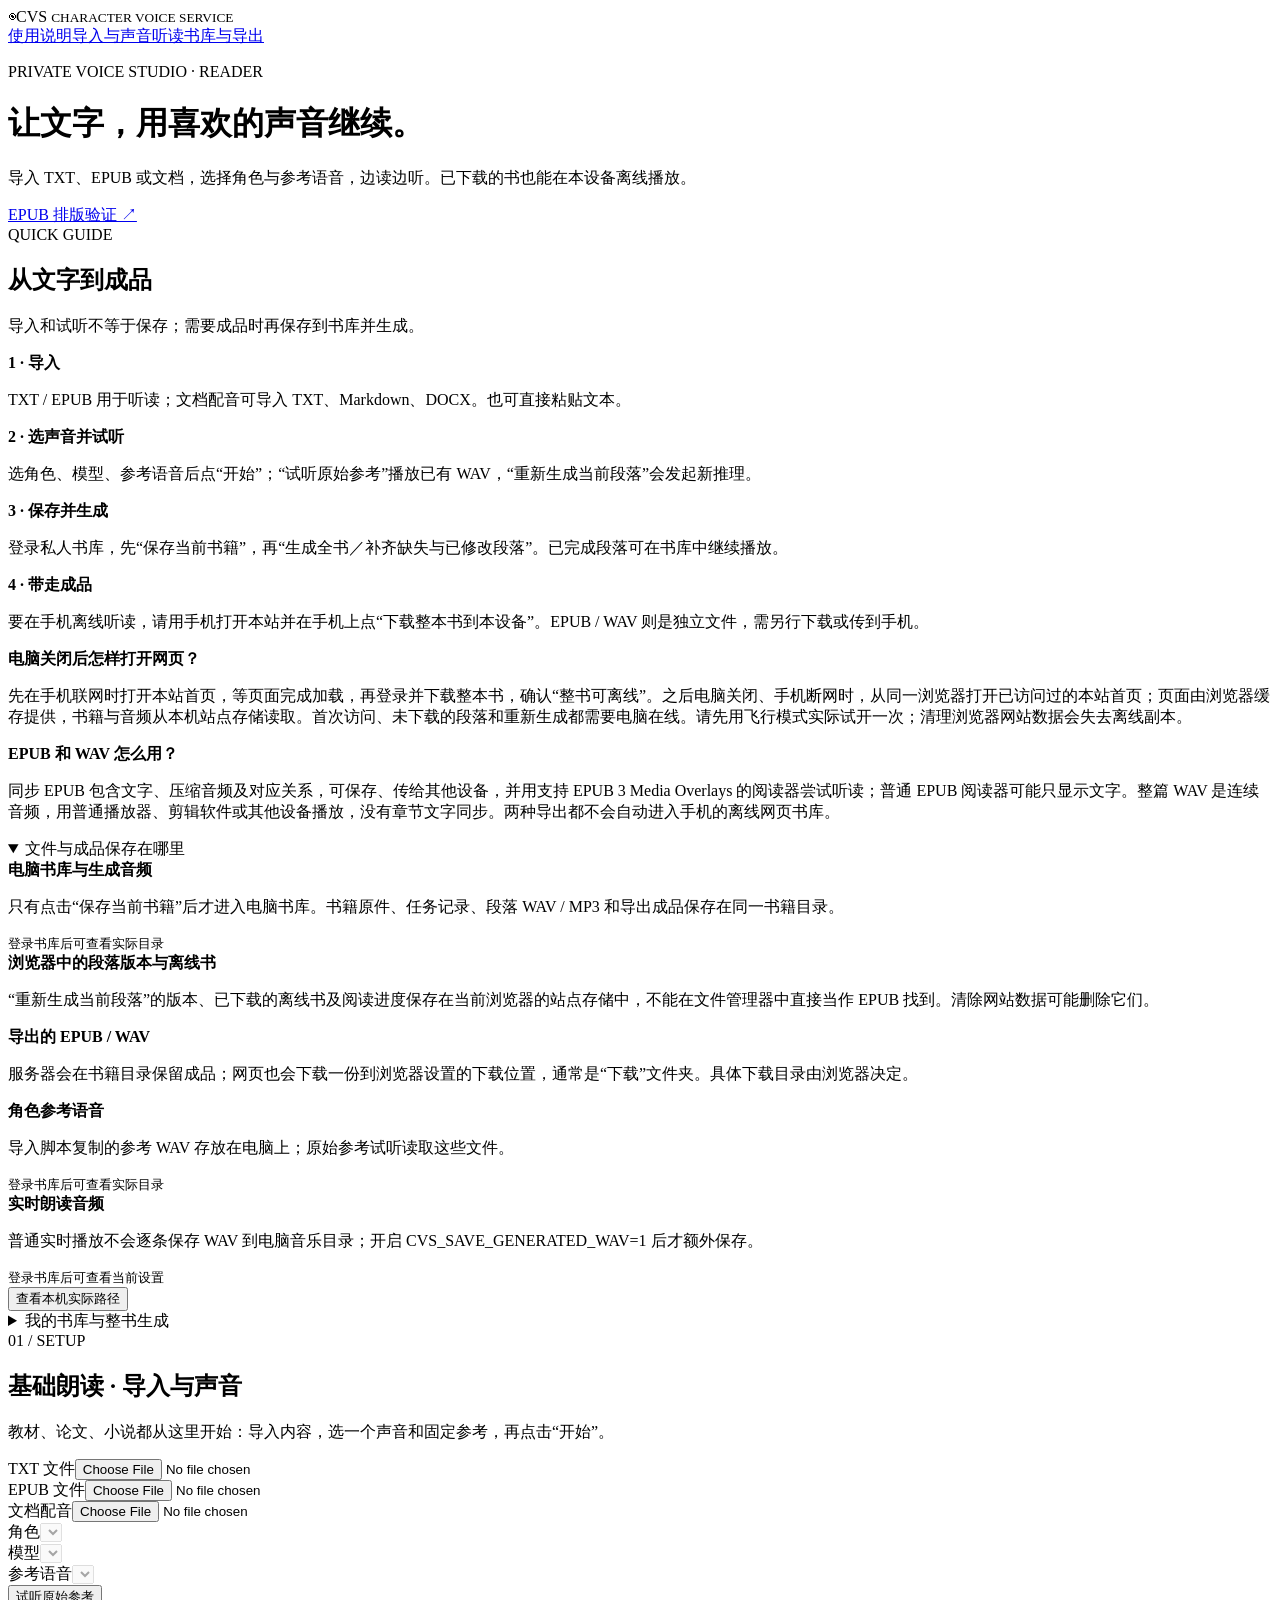
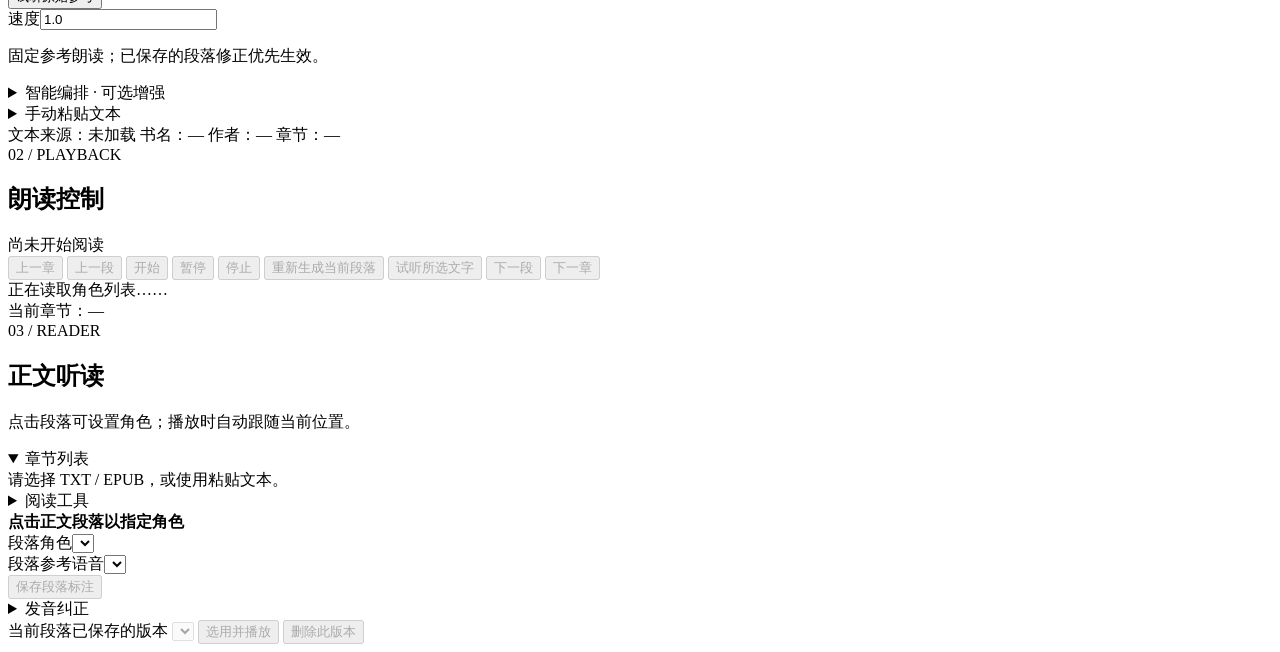
==== web/index.html @ e0908eee "Explain and bound optional emotion continuity" ====
<!doctype html>
<html lang="zh-CN">
<head>
  <meta charset="utf-8">
  <meta name="viewport" content="width=device-width, initial-scale=1">
  <title>Character Voice Service Reader</title>
  <link rel="icon" type="image/svg+xml" href="/reader-assets/favicon.svg?v=3">
  <link rel="stylesheet" href="/reader-assets/reader.css?v=8">
</head>
<body>
  <header class="app-header">
    <div class="brand"><span class="brand-mark" aria-hidden="true">◉</span><span>CVS <small>CHARACTER VOICE SERVICE</small></span></div>
    <nav class="top-nav" aria-label="页面导航">
      <a href="#guidePanel">使用说明</a><a href="#setupPanel">导入与声音</a><a href="#reader">听读</a><a href="#libraryPanel">书库与导出</a>
    </nav>
    <div class="hero">
      <div><p class="eyebrow">PRIVATE VOICE STUDIO · READER</p>
        <h1>让文字，用喜欢的声音继续。</h1>
        <p>导入 TXT、EPUB 或文档，选择角色与参考语音，边读边听。已下载的书也能在本设备离线播放。</p>
      </div>
      <div class="hero-links"><a class="text-link" href="/epub-prototype">EPUB 排版验证 ↗</a></div>
    </div>
  </header>

  <section class="surface guide-panel" id="guidePanel" aria-labelledby="guideHeading">
    <div class="section-heading"><div><span class="step">QUICK GUIDE</span><h2 id="guideHeading">从文字到成品</h2></div><p>导入和试听不等于保存；需要成品时再保存到书库并生成。</p></div>
    <div class="guide-grid">
      <article><strong>1 · 导入</strong><p>TXT / EPUB 用于听读；文档配音可导入 TXT、Markdown、DOCX。也可直接粘贴文本。</p></article>
      <article><strong>2 · 选声音并试听</strong><p>选角色、模型、参考语音后点“开始”；“试听原始参考”播放已有 WAV，“重新生成当前段落”会发起新推理。</p></article>
      <article><strong>3 · 保存并生成</strong><p>登录私人书库，先“保存当前书籍”，再“生成全书／补齐缺失与已修改段落”。已完成段落可在书库中继续播放。</p></article>
      <article><strong>4 · 带走成品</strong><p>要在手机离线听读，请用手机打开本站并在手机上点“下载整本书到本设备”。EPUB / WAV 则是独立文件，需另行下载或传到手机。</p></article>
    </div>
    <div class="guide-note"><strong>电脑关闭后怎样打开网页？</strong><p>先在手机联网时打开本站首页，等页面完成加载，再登录并下载整本书，确认“整书可离线”。之后电脑关闭、手机断网时，从同一浏览器打开已访问过的本站首页；页面由浏览器缓存提供，书籍与音频从本机站点存储读取。首次访问、未下载的段落和重新生成都需要电脑在线。请先用飞行模式实际试开一次；清理浏览器网站数据会失去离线副本。</p></div>
    <div class="guide-note"><strong>EPUB 和 WAV 怎么用？</strong><p>同步 EPUB 包含文字、压缩音频及对应关系，可保存、传给其他设备，并用支持 EPUB 3 Media Overlays 的阅读器尝试听读；普通 EPUB 阅读器可能只显示文字。整篇 WAV 是连续音频，用普通播放器、剪辑软件或其他设备播放，没有章节文字同步。两种导出都不会自动进入手机的离线网页书库。</p></div>
    <details class="storage-guide" id="storageGuide" open>
      <summary>文件与成品保存在哪里</summary>
      <div class="storage-list">
        <div><strong>电脑书库与生成音频</strong><p>只有点击“保存当前书籍”后才进入电脑书库。书籍原件、任务记录、段落 WAV / MP3 和导出成品保存在同一书籍目录。</p><code id="storageBookPath">登录书库后可查看实际目录</code></div>
        <div><strong>浏览器中的段落版本与离线书</strong><p>“重新生成当前段落”的版本、已下载的离线书及阅读进度保存在当前浏览器的站点存储中，不能在文件管理器中直接当作 EPUB 找到。清除网站数据可能删除它们。</p></div>
        <div><strong>导出的 EPUB / WAV</strong><p>服务器会在书籍目录保留成品；网页也会下载一份到浏览器设置的下载位置，通常是“下载”文件夹。具体下载目录由浏览器决定。</p></div>
        <div><strong>角色参考语音</strong><p>导入脚本复制的参考 WAV 存放在电脑上；原始参考试听读取这些文件。</p><code id="storageReferencePath">登录书库后可查看实际目录</code></div>
        <div><strong>实时朗读音频</strong><p>普通实时播放不会逐条保存 WAV 到电脑音乐目录；开启 CVS_SAVE_GENERATED_WAV=1 后才额外保存。</p><code id="storageRealtimePath">登录书库后可查看当前设置</code></div>
      </div>
      <button id="showStoragePaths" type="button">查看本机实际路径</button>
      <span id="storagePathStatus" role="status" aria-live="polite"></span>
    </details>
  </section>

  <details id="libraryPanel" class="surface library-panel">
    <summary>我的书库与整书生成</summary>
    <p class="muted">私人书库令牌位于电脑上的 data/admin-token.txt，也可通过 CVS_ADMIN_TOKEN 指定。</p>
    <div class="library-auth"><div><label for="libraryToken">书库令牌</label><input id="libraryToken" type="password" autocomplete="off" placeholder="输入令牌以访问私人内容"></div>
      <button id="loginLibrary" class="button-primary">登录书库</button></div>
    <div class="library-actions">
      <button id="loadLibrary">刷新书库</button><button id="saveBook">保存当前书籍</button>
      <button id="generateBook" class="button-primary">生成全书／补齐缺失与已修改段落</button>
      <button id="retryFailed">只重试失败片段</button>
      <button id="cancelGeneration" class="button-danger">取消生成</button>
      <button id="downloadBook">下载整本书到本设备</button>
      <button id="exportEpub">导出同步 EPUB</button><button id="exportWav">导出整篇 WAV</button>
    </div>
    <details id="planPanel" class="plan-panel">
      <summary>生成前预览本章声音安排</summary>
      <p class="muted">按当前声音设置和已保存的段落修正计算。需要说话人建议时，在“智能编排”中开启预览分析；建议经确认保存后才用于生成。</p>
      <div class="plan-toolbar"><label for="planChapter">章节</label><select id="planChapter"></select>
        <button id="previewPlan" type="button">计算本章安排</button>
        <button id="savePlanCorrections" type="button" disabled>保存本章修正</button></div>
      <div class="plan-toolbar">
        <label class="check-row"><input id="selectPlanAll" type="checkbox">选中本章全部段落</label>
        <label>批量角色<select id="batchPlanVoice"></select></label>
        <label>批量参考<select id="batchPlanReference"></select></label>
        <button id="applyPlanBatch" type="button">应用到选中段落</button>
        <button id="generateSelectedPlan" type="button">补齐选中段落音频</button>
      </div>
      <p class="muted">先保存声音修正，再生成。配置一致的音频直接复用；修改过的音频会标为待更新，补齐后才能导出或重新下载离线书。</p>
      <div id="planStatus" role="status" aria-live="polite"></div>
      <div id="planRows" class="plan-rows"></div>
    </details>
    <div id="jobStatus" role="status"></div>
    <div id="productionStatus" role="status" aria-live="polite"></div>
    <p class="muted">本次任务完成不一定代表全书完成。下载到本设备：供本浏览器离线听读；同步 EPUB：文字与音频打包，需兼容的有声 EPUB 阅读器；WAV：整篇连续音频，可用普通播放器收听。修改后需重新下载离线副本或导出文件。</p>
    <div class="library-columns"><div><h3>电脑书库</h3><nav id="libraryBooks" aria-label="本机书库"></nav></div>
      <div><h3>本设备离线书籍</h3><div id="offlineStorage" class="muted" role="status"></div><nav id="offlineBooks" aria-label="离线书库"></nav></div></div>
  </details>

  <section class="surface setup-panel" id="setupPanel" aria-label="导入与声音设置">
    <div class="section-heading"><div><span class="step">01 / SETUP</span><h2>基础朗读 · 导入与声音</h2></div><p>教材、论文、小说都从这里开始：导入内容，选一个声音和固定参考，再点击“开始”。</p></div>
    <div class="toolbar">
    <div><label for="txtFile">TXT 文件</label><input id="txtFile" type="file" accept=".txt,text/plain"></div>
    <div><label for="epubFile">EPUB 文件</label><input id="epubFile" type="file" accept=".epub,application/epub+zip"></div>
    <div><label for="documentFile">文档配音</label><input id="documentFile" type="file" accept=".md,.docx,.txt"></div>
    <div><label for="voice">角色</label><select id="voice" disabled></select></div>
    <div><label for="modelId">模型</label><select id="modelId" disabled></select></div>
    <div><label for="referenceId">参考语音</label><select id="referenceId" disabled></select></div>
    <div>
      <button id="previewReference">试听原始参考</button>
      <span id="referencePreviewStatus" class="inline-status" role="status" aria-live="polite"></span>
    </div>
    <div><label for="speed">速度</label><input id="speed" type="number" min="0.1" step="0.1" value="1.0"></div>
  </div>
    <p id="voiceModeStatus" class="muted" role="status">固定参考朗读；已保存的段落修正优先生效。</p>
    <details id="intelligentPanel" class="plan-panel">
      <summary>智能编排 · 可选增强</summary>
      <p class="muted">需要时开启以下功能。折叠此区域不会关闭已启用的选项；上方会显示当前状态。</p>
      <label class="check-row"><input id="automaticReference" type="checkbox">自动按情绪选择参考语音（试用）</label>
      <p class="muted">线索不明确或缺少已评级参考时，使用该角色默认参考。关闭后恢复上面选择的固定参考；人工段落设置仍优先。</p>
      <label class="check-row"><input id="continuousEmotion" type="checkbox" disabled>整书生成时试用连续情绪规划</label>
      <label for="continuitySpan">无新情绪线索时，最多沿用后续段落</label>
      <select id="continuitySpan" disabled><option value="1">1 段（默认）</option><option value="2">2 段</option></select>
      <p class="muted">仅沿用同角色、同模型、同章节中自动选出的参考。情绪冲突或人工指定参考会结束沿用；章节预览可对照逐段选择与最终安排。规则匹配仅作提示，请核对语境。</p>
      <label class="check-row"><input id="speakerAnalysis" type="checkbox">在章节预览中分析说话人</label>
      <p class="muted">说话人建议需要书库中的书籍。找不到可靠线索时，保留当前声音；已有标注不会被覆盖。</p>
      <button id="suggestSpeakers" type="button">分析全书说话人</button>
      <div id="speakerSuggestions" role="status" aria-live="polite"></div>
    </details>
  </section>

  <details id="manualPanel" class="surface">
    <summary>手动粘贴文本</summary>
    <label for="text">文本内容</label>
    <textarea id="text" placeholder="在这里粘贴文本。空行用于分段。"></textarea>
    <button id="useManual">使用粘贴文本</button>
  </details>

  <div id="bookInfo" class="book-info">
    <span id="source">文本来源：未加载</span>
    <span id="bookTitle">书名：—</span>
    <span id="bookAuthor">作者：—</span>
    <span id="chapterCount">章节：—</span>
  </div>

  <section id="resumePrompt" class="surface" hidden aria-label="恢复阅读进度">
    <div id="resumeText">检测到上次阅读位置。</div>
    <button id="resumeLast">继续阅读</button>
    <button id="restartBook">从头开始</button>
  </section>

  <section class="surface playback-panel" aria-label="朗读控制">
    <div class="section-heading"><div><span class="step">02 / PLAYBACK</span><h2>朗读控制</h2></div><span id="position">尚未开始阅读</span></div>
    <div class="controls">
    <button id="previousChapter" disabled>上一章</button>
    <button id="previousSegment" disabled>上一段</button>
    <button id="start" class="button-primary" disabled>开始</button>
    <button id="pause" disabled>暂停</button>
    <button id="stop" class="button-danger" disabled>停止</button>
    <button id="regenerateParagraph" class="button-accent" disabled>重新生成当前段落</button>
    <button id="previewSelection" disabled>试听所选文字</button>
    <button id="nextSegment" disabled>下一段</button>
    <button id="nextChapter" disabled>下一章</button>
  </div>
  <div id="status" role="status" aria-live="polite">正在读取角色列表……</div>
  <div id="storageNotice" hidden>此浏览器无法使用 localStorage，本次阅读位置不会在刷新后保留。</div>
  <div id="currentChapter">当前章节：—</div>
  </section>

  <section class="reader-section" id="reader" aria-label="听读区域">
    <div class="section-heading"><div><span class="step">03 / READER</span><h2>正文听读</h2></div><p>点击段落可设置角色；播放时自动跟随当前位置。</p></div>
    <div class="reader-layout">
      <aside><details id="chaptersPanel" open><summary>章节列表</summary><nav id="chapterList" aria-label="章节导航"></nav></details></aside>
      <main id="readingPane" aria-label="正文阅读区域"><div id="documentBody">请选择 TXT / EPUB，或使用粘贴文本。</div></main>
    </div>
  </section>

  <div class="advanced-grid">
  <details class="surface">
    <summary>阅读工具</summary>
    <div class="controls">
      <button id="addBookmark">在当前位置添加书签</button>
      <select id="bookmarkList" aria-label="书签列表"></select>
      <button id="goBookmark">跳转书签</button>
      <input id="searchText" type="search" placeholder="搜索书内文字" aria-label="搜索书内文字">
      <button id="searchNext">查找下一处</button>
      <label for="fontSize">字号</label><input id="fontSize" type="range" min="14" max="30" value="18">
      <label for="theme">主题</label><select id="theme"><option value="dark">深色</option><option value="sepia">护眼</option></select>
      <label for="sleepMinutes">睡眠定时</label><select id="sleepMinutes"><option value="0">关闭</option><option value="10">10 分钟</option><option value="20">20 分钟</option><option value="30">30 分钟</option><option value="60">60 分钟</option></select>
    </div>
  </details>
  <section class="surface" aria-label="段落角色标注">
    <strong id="selectedParagraphLabel">点击正文段落以指定角色</strong>
    <div class="controls">
      <div><label for="paragraphVoice">段落角色</label><select id="paragraphVoice"></select></div>
      <div><label for="paragraphReference">段落参考语音</label><select id="paragraphReference"></select></div>
      <button id="applyParagraphVoice" disabled>保存段落标注</button>
    </div>
  </section>
  <section class="surface" aria-label="发音纠正">
    <details>
      <summary>发音纠正</summary>
      <p>正文保持原样；生成语音时替换指定词语。修改后需重新生成受影响的段落或整书。</p>
      <input id="pronunciationFrom" placeholder="原词" aria-label="发音原词">
      <input id="pronunciationTo" placeholder="朗读时替换为" aria-label="朗读替换词">
      <button id="addPronunciation">添加或更新</button>
      <div id="pronunciationList"></div>
    </details>
  </section>
  <section class="surface" aria-label="段落音频版本">
    <label for="paragraphVersions">当前段落已保存的版本</label>
    <select id="paragraphVersions" disabled></select>
    <button id="selectVersion" disabled>选用并播放</button>
    <button id="deleteVersion" class="button-danger" disabled>删除此版本</button>
  </section>
  </div>

  <audio id="audio" hidden></audio>
  <script type="module" src="/reader-assets/js/reader.js?v=15"></script>
</body>
</html>
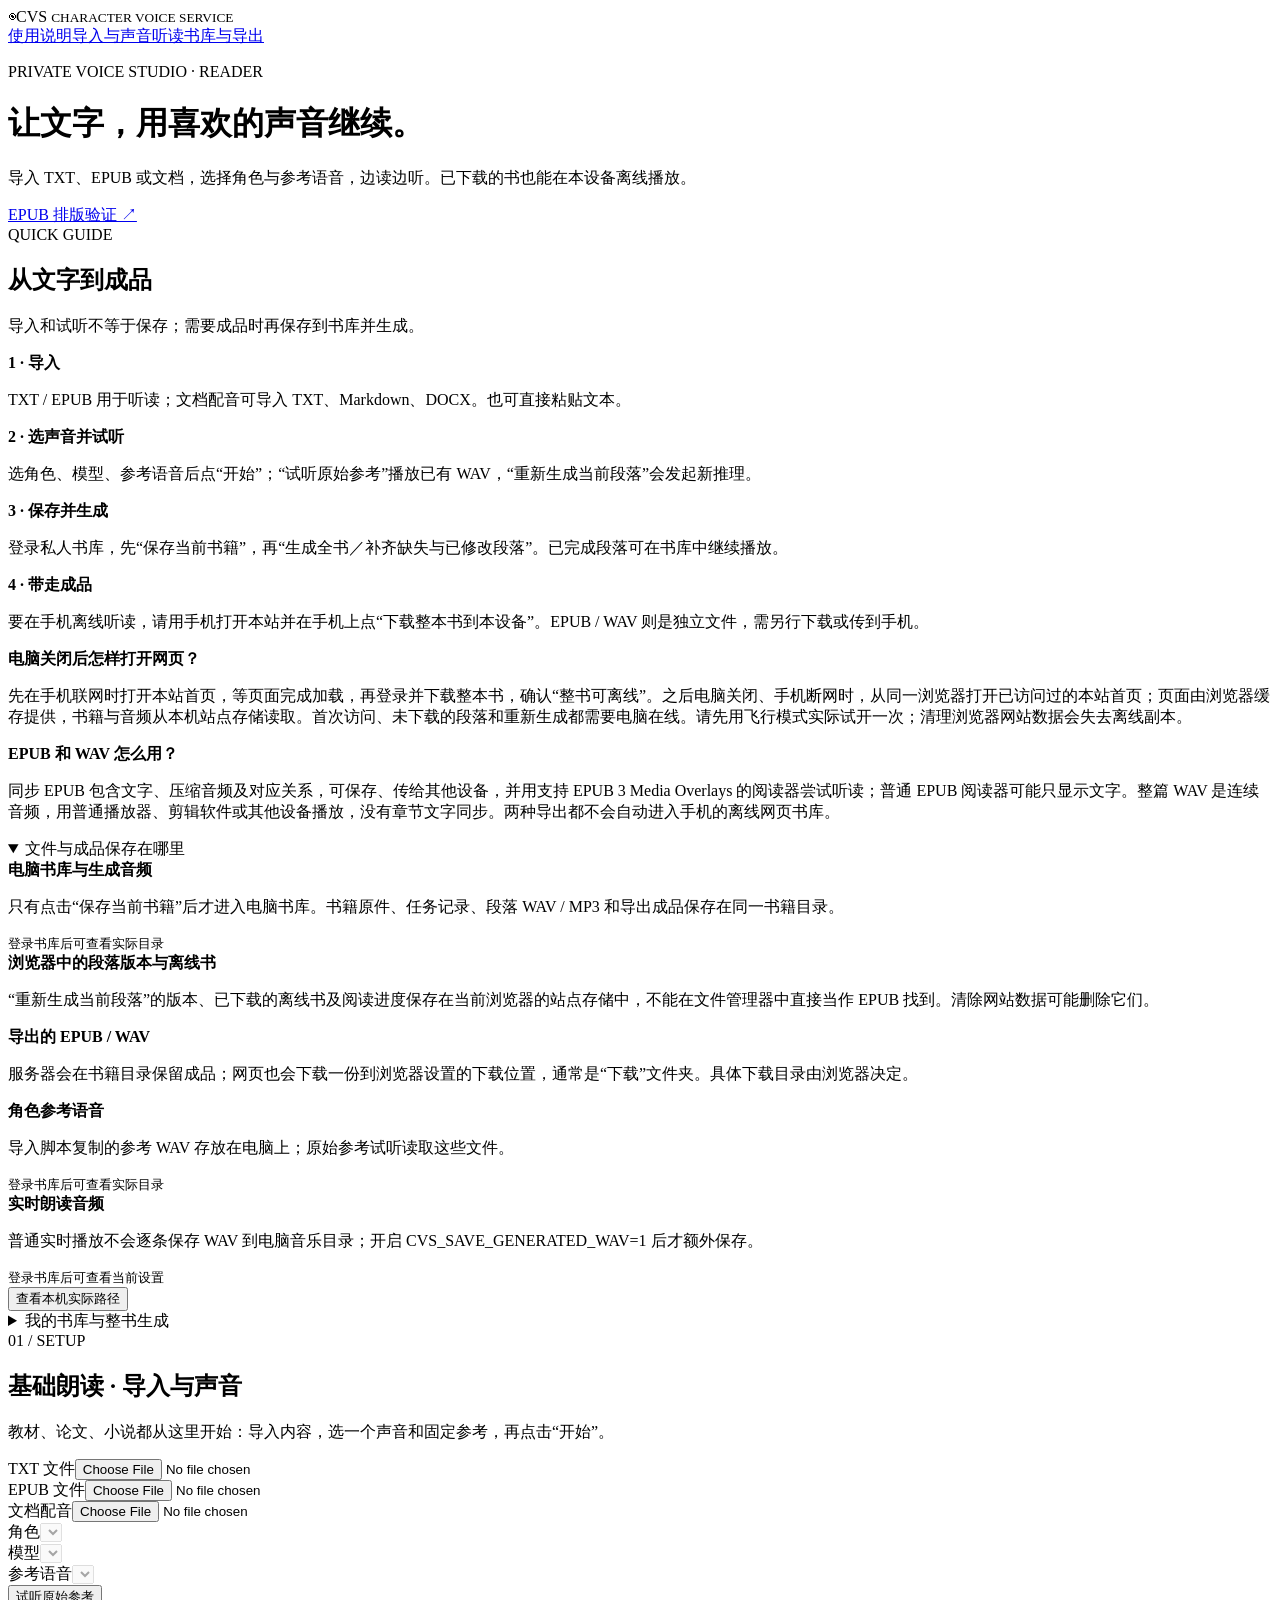
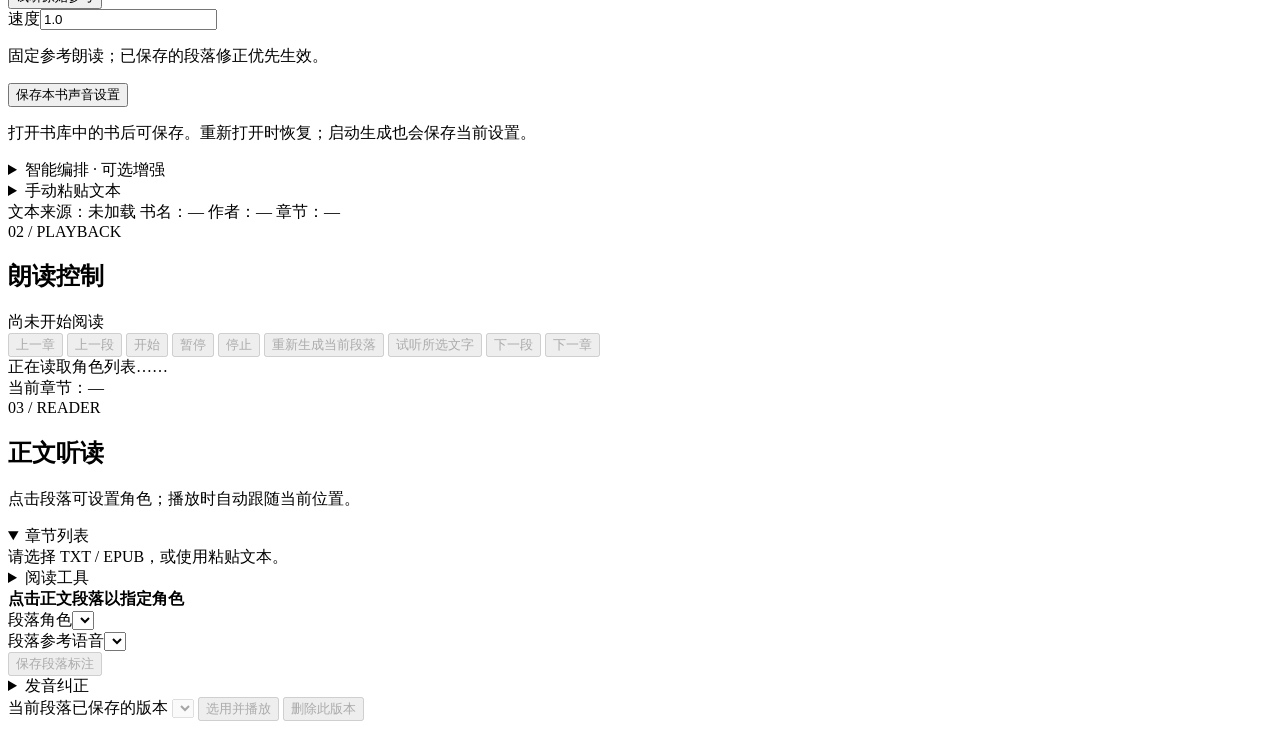
==== commit f9fbbab0: "Persist and restore per-book voice settings" ====
--- a/web/index.html
+++ b/web/index.html
@@ -99,6 +99,8 @@
     <div><label for="speed">速度</label><input id="speed" type="number" min="0.1" step="0.1" value="1.0"></div>
   </div>
     <p id="voiceModeStatus" class="muted" role="status">固定参考朗读；已保存的段落修正优先生效。</p>
+    <button id="saveReadingSettings" type="button">保存本书声音设置</button>
+    <p id="readingSettingsStatus" class="muted" role="status">打开书库中的书后可保存。重新打开时恢复；启动生成也会保存当前设置。</p>
     <details id="intelligentPanel" class="plan-panel">
       <summary>智能编排 · 可选增强</summary>
       <p class="muted">需要时开启以下功能。折叠此区域不会关闭已启用的选项；上方会显示当前状态。</p>
@@ -202,6 +204,6 @@
   </div>
 
   <audio id="audio" hidden></audio>
-  <script type="module" src="/reader-assets/js/reader.js?v=15"></script>
+  <script type="module" src="/reader-assets/js/reader.js?v=16"></script>
 </body>
 </html>
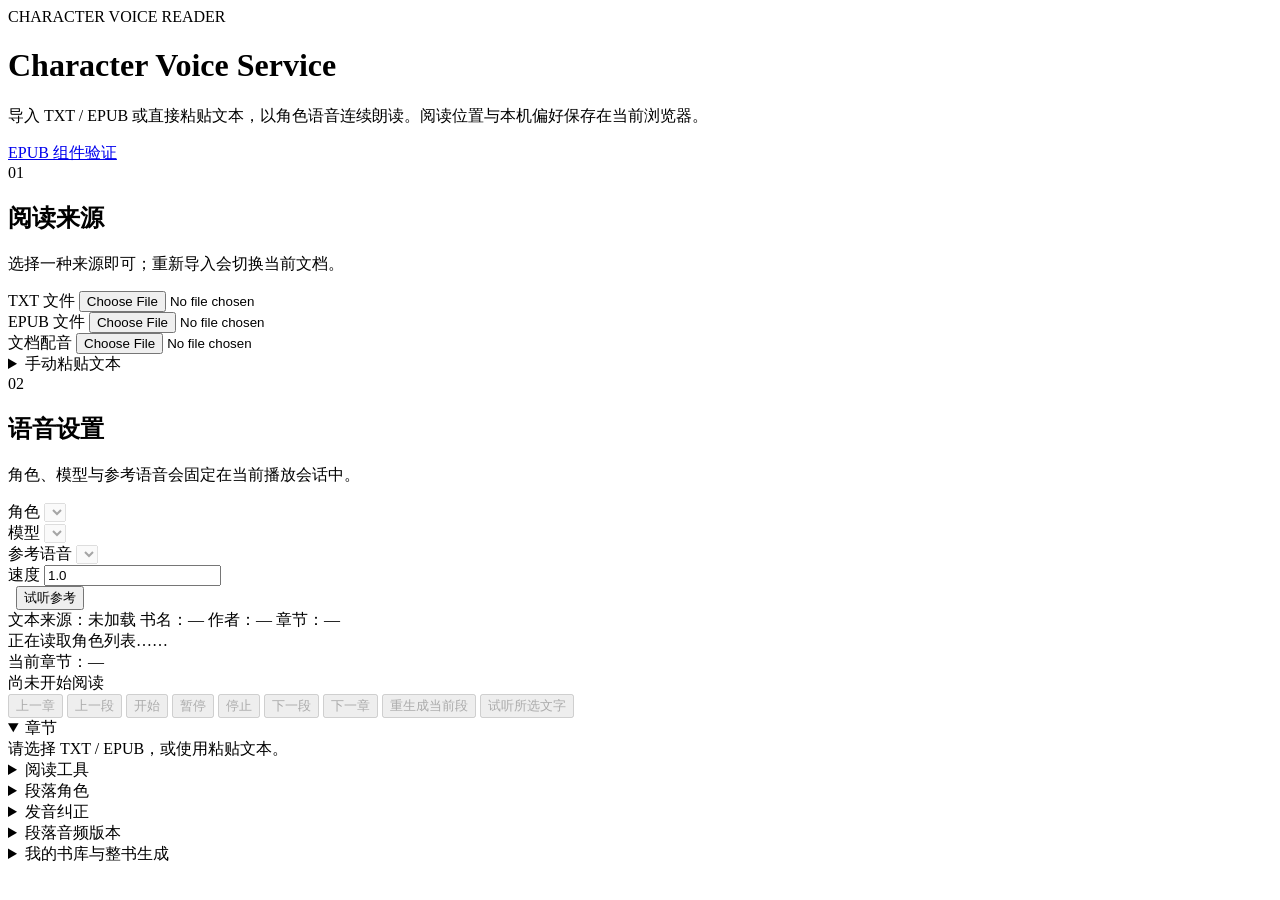
==== commit 526b04b8: "Redraw reader UI with modern simple layout" ====
--- a/web/index.html
+++ b/web/index.html
@@ -3,207 +3,243 @@
 <head>
   <meta charset="utf-8">
   <meta name="viewport" content="width=device-width, initial-scale=1">
+  <link rel="icon" type="image/svg+xml" href="/reader-assets/favicon.svg?v=1">
+  <link rel="stylesheet" href="/reader-assets/reader.css?v=2">
   <title>Character Voice Service Reader</title>
-  <link rel="icon" type="image/svg+xml" href="/reader-assets/favicon.svg?v=3">
-  <link rel="stylesheet" href="/reader-assets/reader.css?v=8">
 </head>
-<body>
-  <header class="app-header">
-    <div class="brand"><span class="brand-mark" aria-hidden="true">◉</span><span>CVS <small>CHARACTER VOICE SERVICE</small></span></div>
-    <nav class="top-nav" aria-label="页面导航">
-      <a href="#guidePanel">使用说明</a><a href="#setupPanel">导入与声音</a><a href="#reader">听读</a><a href="#libraryPanel">书库与导出</a>
-    </nav>
-    <div class="hero">
-      <div><p class="eyebrow">PRIVATE VOICE STUDIO · READER</p>
-        <h1>让文字，用喜欢的声音继续。</h1>
-        <p>导入 TXT、EPUB 或文档，选择角色与参考语音，边读边听。已下载的书也能在本设备离线播放。</p>
-      </div>
-      <div class="hero-links"><a class="text-link" href="/epub-prototype">EPUB 排版验证 ↗</a></div>
+<body data-theme="auto">
+  <div class="app-shell">
+    <header class="topbar">
+      <div>
+        <div class="eyebrow">CHARACTER VOICE READER</div>
+        <h1>Character Voice Service</h1>
+        <p>导入 TXT / EPUB 或直接粘贴文本，以角色语音连续朗读。阅读位置与本机偏好保存在当前浏览器。</p>
+      </div>
+      <a class="quiet-link" href="/epub-prototype">EPUB 组件验证</a>
+    </header>
+
+    <section class="panel" aria-labelledby="sourceTitle">
+      <div class="section-head">
+        <div class="section-title"><span class="step">01</span><h2 id="sourceTitle">阅读来源</h2></div>
+        <p class="section-note">选择一种来源即可；重新导入会切换当前文档。</p>
+      </div>
+      <div class="source-grid">
+        <div class="field">
+          <label for="txtFile">TXT 文件</label>
+          <input id="txtFile" type="file" accept=".txt,text/plain">
+        </div>
+        <div class="field">
+          <label for="epubFile">EPUB 文件</label>
+          <input id="epubFile" type="file" accept=".epub,application/epub+zip">
+        </div>
+        <div class="field">
+          <label for="documentFile">文档配音</label>
+          <input id="documentFile" type="file" accept=".md,.docx,.txt">
+        </div>
+      </div>
+      <details id="manualPanel" class="compact-details">
+        <summary>手动粘贴文本</summary>
+        <div class="manual-body">
+          <label for="text">文本内容</label>
+          <textarea id="text" placeholder="在这里粘贴文本；空行用于分段。"></textarea>
+          <div><button id="useManual" type="button">使用粘贴文本</button></div>
+        </div>
+      </details>
+    </section>
+
+    <section class="panel" aria-labelledby="voiceTitle">
+      <div class="section-head">
+        <div class="section-title"><span class="step">02</span><h2 id="voiceTitle">语音设置</h2></div>
+        <p class="section-note">角色、模型与参考语音会固定在当前播放会话中。</p>
+      </div>
+      <div class="voice-grid">
+        <div class="field">
+          <label for="voice">角色</label>
+          <select id="voice" disabled></select>
+        </div>
+        <div class="field">
+          <label for="modelId">模型</label>
+          <select id="modelId" disabled></select>
+        </div>
+        <div class="field">
+          <label for="referenceId">参考语音</label>
+          <select id="referenceId" disabled></select>
+        </div>
+        <div class="field compact">
+          <label for="speed">速度</label>
+          <input id="speed" type="number" min="0.1" step="0.1" value="1.0">
+        </div>
+        <div class="field wide-action">
+          <label>&nbsp;</label>
+          <button id="previewReference" type="button">试听参考</button>
+        </div>
+      </div>
+    </section>
+
+    <div id="bookInfo" class="meta-strip" aria-label="书籍信息">
+      <span id="source">文本来源：未加载</span>
+      <span id="bookTitle">书名：—</span>
+      <span id="bookAuthor">作者：—</span>
+      <span id="chapterCount">章节：—</span>
     </div>
-  </header>
-
-  <section class="surface guide-panel" id="guidePanel" aria-labelledby="guideHeading">
-    <div class="section-heading"><div><span class="step">QUICK GUIDE</span><h2 id="guideHeading">从文字到成品</h2></div><p>导入和试听不等于保存；需要成品时再保存到书库并生成。</p></div>
-    <div class="guide-grid">
-      <article><strong>1 · 导入</strong><p>TXT / EPUB 用于听读；文档配音可导入 TXT、Markdown、DOCX。也可直接粘贴文本。</p></article>
-      <article><strong>2 · 选声音并试听</strong><p>选角色、模型、参考语音后点“开始”；“试听原始参考”播放已有 WAV，“重新生成当前段落”会发起新推理。</p></article>
-      <article><strong>3 · 保存并生成</strong><p>登录私人书库，先“保存当前书籍”，再“生成全书／补齐缺失与已修改段落”。已完成段落可在书库中继续播放。</p></article>
-      <article><strong>4 · 带走成品</strong><p>要在手机离线听读，请用手机打开本站并在手机上点“下载整本书到本设备”。EPUB / WAV 则是独立文件，需另行下载或传到手机。</p></article>
+
+    <section id="resumePrompt" hidden aria-label="恢复阅读进度">
+      <div id="resumeText">检测到上次阅读位置。</div>
+      <button id="resumeLast" class="primary" type="button">继续阅读</button>
+      <button id="restartBook" type="button">从头开始</button>
+    </section>
+
+    <section class="playback-bar" aria-label="播放控制">
+      <div class="playback-status">
+        <div id="status" role="status" aria-live="polite">正在读取角色列表……</div>
+        <div id="currentChapter">当前章节：—</div>
+        <div id="position">尚未开始阅读</div>
+      </div>
+      <div class="controls playback-controls">
+        <button id="previousChapter" type="button" disabled>上一章</button>
+        <button id="previousSegment" type="button" disabled>上一段</button>
+        <button id="start" class="primary" type="button" disabled>开始</button>
+        <button id="pause" type="button" disabled>暂停</button>
+        <button id="stop" type="button" disabled>停止</button>
+        <button id="nextSegment" type="button" disabled>下一段</button>
+        <button id="nextChapter" type="button" disabled>下一章</button>
+        <button id="regenerateParagraph" type="button" disabled>重生成当前段</button>
+        <button id="previewSelection" type="button" disabled>试听所选文字</button>
+      </div>
+    </section>
+
+    <div id="storageNotice" hidden>此浏览器无法使用 localStorage，本次阅读位置不会在刷新后保留。</div>
+
+    <div class="reader-layout">
+      <aside class="chapter-rail">
+        <details id="chaptersPanel" open>
+          <summary>章节</summary>
+          <nav id="chapterList" aria-label="章节导航"></nav>
+        </details>
+      </aside>
+
+      <main id="readingPane" aria-label="正文阅读区域">
+        <div id="documentBody">请选择 TXT / EPUB，或使用粘贴文本。</div>
+      </main>
     </div>
-    <div class="guide-note"><strong>电脑关闭后怎样打开网页？</strong><p>先在手机联网时打开本站首页，等页面完成加载，再登录并下载整本书，确认“整书可离线”。之后电脑关闭、手机断网时，从同一浏览器打开已访问过的本站首页；页面由浏览器缓存提供，书籍与音频从本机站点存储读取。首次访问、未下载的段落和重新生成都需要电脑在线。请先用飞行模式实际试开一次；清理浏览器网站数据会失去离线副本。</p></div>
-    <div class="guide-note"><strong>EPUB 和 WAV 怎么用？</strong><p>同步 EPUB 包含文字、压缩音频及对应关系，可保存、传给其他设备，并用支持 EPUB 3 Media Overlays 的阅读器尝试听读；普通 EPUB 阅读器可能只显示文字。整篇 WAV 是连续音频，用普通播放器、剪辑软件或其他设备播放，没有章节文字同步。两种导出都不会自动进入手机的离线网页书库。</p></div>
-    <details class="storage-guide" id="storageGuide" open>
-      <summary>文件与成品保存在哪里</summary>
-      <div class="storage-list">
-        <div><strong>电脑书库与生成音频</strong><p>只有点击“保存当前书籍”后才进入电脑书库。书籍原件、任务记录、段落 WAV / MP3 和导出成品保存在同一书籍目录。</p><code id="storageBookPath">登录书库后可查看实际目录</code></div>
-        <div><strong>浏览器中的段落版本与离线书</strong><p>“重新生成当前段落”的版本、已下载的离线书及阅读进度保存在当前浏览器的站点存储中，不能在文件管理器中直接当作 EPUB 找到。清除网站数据可能删除它们。</p></div>
-        <div><strong>导出的 EPUB / WAV</strong><p>服务器会在书籍目录保留成品；网页也会下载一份到浏览器设置的下载位置，通常是“下载”文件夹。具体下载目录由浏览器决定。</p></div>
-        <div><strong>角色参考语音</strong><p>导入脚本复制的参考 WAV 存放在电脑上；原始参考试听读取这些文件。</p><code id="storageReferencePath">登录书库后可查看实际目录</code></div>
-        <div><strong>实时朗读音频</strong><p>普通实时播放不会逐条保存 WAV 到电脑音乐目录；开启 CVS_SAVE_GENERATED_WAV=1 后才额外保存。</p><code id="storageRealtimePath">登录书库后可查看当前设置</code></div>
-      </div>
-      <button id="showStoragePaths" type="button">查看本机实际路径</button>
-      <span id="storagePathStatus" role="status" aria-live="polite"></span>
-    </details>
-  </section>
-
-  <details id="libraryPanel" class="surface library-panel">
-    <summary>我的书库与整书生成</summary>
-    <p class="muted">私人书库令牌位于电脑上的 data/admin-token.txt，也可通过 CVS_ADMIN_TOKEN 指定。</p>
-    <div class="library-auth"><div><label for="libraryToken">书库令牌</label><input id="libraryToken" type="password" autocomplete="off" placeholder="输入令牌以访问私人内容"></div>
-      <button id="loginLibrary" class="button-primary">登录书库</button></div>
-    <div class="library-actions">
-      <button id="loadLibrary">刷新书库</button><button id="saveBook">保存当前书籍</button>
-      <button id="generateBook" class="button-primary">生成全书／补齐缺失与已修改段落</button>
-      <button id="retryFailed">只重试失败片段</button>
-      <button id="cancelGeneration" class="button-danger">取消生成</button>
-      <button id="downloadBook">下载整本书到本设备</button>
-      <button id="exportEpub">导出同步 EPUB</button><button id="exportWav">导出整篇 WAV</button>
-    </div>
-    <details id="planPanel" class="plan-panel">
-      <summary>生成前预览本章声音安排</summary>
-      <p class="muted">按当前声音设置和已保存的段落修正计算。需要说话人建议时，在“智能编排”中开启预览分析；建议经确认保存后才用于生成。</p>
-      <div class="plan-toolbar"><label for="planChapter">章节</label><select id="planChapter"></select>
-        <button id="previewPlan" type="button">计算本章安排</button>
-        <button id="savePlanCorrections" type="button" disabled>保存本章修正</button></div>
-      <div class="plan-toolbar">
-        <label class="check-row"><input id="selectPlanAll" type="checkbox">选中本章全部段落</label>
-        <label>批量角色<select id="batchPlanVoice"></select></label>
-        <label>批量参考<select id="batchPlanReference"></select></label>
-        <button id="applyPlanBatch" type="button">应用到选中段落</button>
-        <button id="generateSelectedPlan" type="button">补齐选中段落音频</button>
-      </div>
-      <p class="muted">先保存声音修正，再生成。配置一致的音频直接复用；修改过的音频会标为待更新，补齐后才能导出或重新下载离线书。</p>
-      <div id="planStatus" role="status" aria-live="polite"></div>
-      <div id="planRows" class="plan-rows"></div>
-    </details>
-    <div id="jobStatus" role="status"></div>
-    <div id="productionStatus" role="status" aria-live="polite"></div>
-    <p class="muted">本次任务完成不一定代表全书完成。下载到本设备：供本浏览器离线听读；同步 EPUB：文字与音频打包，需兼容的有声 EPUB 阅读器；WAV：整篇连续音频，可用普通播放器收听。修改后需重新下载离线副本或导出文件。</p>
-    <div class="library-columns"><div><h3>电脑书库</h3><nav id="libraryBooks" aria-label="本机书库"></nav></div>
-      <div><h3>本设备离线书籍</h3><div id="offlineStorage" class="muted" role="status"></div><nav id="offlineBooks" aria-label="离线书库"></nav></div></div>
-  </details>
-
-  <section class="surface setup-panel" id="setupPanel" aria-label="导入与声音设置">
-    <div class="section-heading"><div><span class="step">01 / SETUP</span><h2>基础朗读 · 导入与声音</h2></div><p>教材、论文、小说都从这里开始：导入内容，选一个声音和固定参考，再点击“开始”。</p></div>
-    <div class="toolbar">
-    <div><label for="txtFile">TXT 文件</label><input id="txtFile" type="file" accept=".txt,text/plain"></div>
-    <div><label for="epubFile">EPUB 文件</label><input id="epubFile" type="file" accept=".epub,application/epub+zip"></div>
-    <div><label for="documentFile">文档配音</label><input id="documentFile" type="file" accept=".md,.docx,.txt"></div>
-    <div><label for="voice">角色</label><select id="voice" disabled></select></div>
-    <div><label for="modelId">模型</label><select id="modelId" disabled></select></div>
-    <div><label for="referenceId">参考语音</label><select id="referenceId" disabled></select></div>
-    <div>
-      <button id="previewReference">试听原始参考</button>
-      <span id="referencePreviewStatus" class="inline-status" role="status" aria-live="polite"></span>
-    </div>
-    <div><label for="speed">速度</label><input id="speed" type="number" min="0.1" step="0.1" value="1.0"></div>
+
+    <section class="tools-grid" aria-label="阅读与生成工具">
+      <details class="panel tool-panel">
+        <summary>阅读工具</summary>
+        <div class="tool-body">
+          <div class="controls">
+            <button id="addBookmark" type="button">添加书签</button>
+            <div class="field">
+              <label for="bookmarkList">书签</label>
+              <select id="bookmarkList"></select>
+            </div>
+            <button id="goBookmark" type="button">跳转</button>
+            <div class="field">
+              <label for="searchText">搜索</label>
+              <input id="searchText" type="search" placeholder="搜索书内文字">
+            </div>
+            <button id="searchNext" type="button">下一处</button>
+            <div class="field">
+              <label for="fontSize">字号</label>
+              <input id="fontSize" type="range" min="14" max="30" value="18">
+            </div>
+            <div class="field">
+              <label for="theme">主题</label>
+              <select id="theme">
+                <option value="auto">系统</option>
+                <option value="sepia">护眼</option>
+                <option value="dark">深色</option>
+              </select>
+            </div>
+            <div class="field">
+              <label for="sleepMinutes">睡眠定时</label>
+              <select id="sleepMinutes">
+                <option value="0">关闭</option>
+                <option value="10">10 分钟</option>
+                <option value="20">20 分钟</option>
+                <option value="30">30 分钟</option>
+                <option value="60">60 分钟</option>
+              </select>
+            </div>
+          </div>
+        </div>
+      </details>
+
+      <details class="panel tool-panel">
+        <summary>段落角色</summary>
+        <div class="tool-body">
+          <strong id="selectedParagraphLabel">点击正文段落以指定角色</strong>
+          <div class="controls">
+            <div class="field">
+              <label for="paragraphVoice">段落角色</label>
+              <select id="paragraphVoice"></select>
+            </div>
+            <div class="field">
+              <label for="paragraphReference">参考语音</label>
+              <select id="paragraphReference"></select>
+            </div>
+            <button id="applyParagraphVoice" type="button" disabled>保存段落标注</button>
+          </div>
+        </div>
+      </details>
+
+      <details class="panel tool-panel">
+        <summary>发音纠正</summary>
+        <div class="tool-body">
+          <p>正文保持原样；生成语音时替换指定词语。修改后需重新生成受影响的段落或整书。</p>
+          <div class="controls">
+            <div class="field"><label for="pronunciationFrom">原词</label><input id="pronunciationFrom" placeholder="原词"></div>
+            <div class="field"><label for="pronunciationTo">替换读法</label><input id="pronunciationTo" placeholder="朗读时替换为"></div>
+            <button id="addPronunciation" type="button">添加或更新</button>
+          </div>
+          <div id="pronunciationList"></div>
+        </div>
+      </details>
+
+      <details class="panel tool-panel">
+        <summary>段落音频版本</summary>
+        <div class="tool-body">
+          <div class="version-row">
+            <select id="paragraphVersions" aria-label="当前段落已保存的版本" disabled></select>
+            <button id="selectVersion" type="button" disabled>选用并播放</button>
+            <button id="deleteVersion" type="button" disabled>删除</button>
+          </div>
+        </div>
+      </details>
+
+      <details id="libraryPanel" class="panel tool-panel">
+        <summary>我的书库与整书生成</summary>
+        <div class="tool-body">
+          <p>私人书库令牌保存在电脑上的 <code>data/admin-token.txt</code>；也可通过 <code>CVS_ADMIN_TOKEN</code> 指定。登录后网页使用受保护会话。</p>
+          <div class="controls">
+            <div class="field"><label for="libraryToken">书库令牌</label><input id="libraryToken" type="password" autocomplete="off"></div>
+            <button id="loginLibrary" type="button">登录书库</button>
+            <button id="loadLibrary" type="button">刷新书库</button>
+          </div>
+          <div class="controls library-actions">
+            <button id="saveBook" type="button">保存当前书籍</button>
+            <button id="generateBook" class="primary" type="button">整本书一键生成</button>
+            <label><input id="continuousEmotion" type="checkbox"> 试用长篇情绪连续规划</label>
+            <button id="cancelGeneration" type="button">取消生成</button>
+          </div>
+          <div class="controls library-actions">
+            <button id="downloadBook" type="button">下载整本书</button>
+            <button id="exportEpub" type="button">导出同步 EPUB</button>
+            <button id="exportWav" type="button">导出整篇 WAV</button>
+            <button id="suggestSpeakers" type="button">查找明确的角色标记</button>
+          </div>
+          <div id="jobStatus" role="status"></div>
+          <div id="speakerSuggestions"></div>
+          <nav id="libraryBooks" aria-label="本机书库"></nav>
+          <h3 class="subheading">本设备离线书籍</h3>
+          <nav id="offlineBooks" aria-label="离线书库"></nav>
+        </div>
+      </details>
+    </section>
+
+    <audio id="audio" hidden></audio>
   </div>
-    <p id="voiceModeStatus" class="muted" role="status">固定参考朗读；已保存的段落修正优先生效。</p>
-    <button id="saveReadingSettings" type="button">保存本书声音设置</button>
-    <p id="readingSettingsStatus" class="muted" role="status">打开书库中的书后可保存。重新打开时恢复；启动生成也会保存当前设置。</p>
-    <details id="intelligentPanel" class="plan-panel">
-      <summary>智能编排 · 可选增强</summary>
-      <p class="muted">需要时开启以下功能。折叠此区域不会关闭已启用的选项；上方会显示当前状态。</p>
-      <label class="check-row"><input id="automaticReference" type="checkbox">自动按情绪选择参考语音（试用）</label>
-      <p class="muted">线索不明确或缺少已评级参考时，使用该角色默认参考。关闭后恢复上面选择的固定参考；人工段落设置仍优先。</p>
-      <label class="check-row"><input id="continuousEmotion" type="checkbox" disabled>整书生成时试用连续情绪规划</label>
-      <label for="continuitySpan">无新情绪线索时，最多沿用后续段落</label>
-      <select id="continuitySpan" disabled><option value="1">1 段（默认）</option><option value="2">2 段</option></select>
-      <p class="muted">仅沿用同角色、同模型、同章节中自动选出的参考。情绪冲突或人工指定参考会结束沿用；章节预览可对照逐段选择与最终安排。规则匹配仅作提示，请核对语境。</p>
-      <label class="check-row"><input id="speakerAnalysis" type="checkbox">在章节预览中分析说话人</label>
-      <p class="muted">说话人建议需要书库中的书籍。找不到可靠线索时，保留当前声音；已有标注不会被覆盖。</p>
-      <button id="suggestSpeakers" type="button">分析全书说话人</button>
-      <div id="speakerSuggestions" role="status" aria-live="polite"></div>
-    </details>
-  </section>
-
-  <details id="manualPanel" class="surface">
-    <summary>手动粘贴文本</summary>
-    <label for="text">文本内容</label>
-    <textarea id="text" placeholder="在这里粘贴文本。空行用于分段。"></textarea>
-    <button id="useManual">使用粘贴文本</button>
-  </details>
-
-  <div id="bookInfo" class="book-info">
-    <span id="source">文本来源：未加载</span>
-    <span id="bookTitle">书名：—</span>
-    <span id="bookAuthor">作者：—</span>
-    <span id="chapterCount">章节：—</span>
-  </div>
-
-  <section id="resumePrompt" class="surface" hidden aria-label="恢复阅读进度">
-    <div id="resumeText">检测到上次阅读位置。</div>
-    <button id="resumeLast">继续阅读</button>
-    <button id="restartBook">从头开始</button>
-  </section>
-
-  <section class="surface playback-panel" aria-label="朗读控制">
-    <div class="section-heading"><div><span class="step">02 / PLAYBACK</span><h2>朗读控制</h2></div><span id="position">尚未开始阅读</span></div>
-    <div class="controls">
-    <button id="previousChapter" disabled>上一章</button>
-    <button id="previousSegment" disabled>上一段</button>
-    <button id="start" class="button-primary" disabled>开始</button>
-    <button id="pause" disabled>暂停</button>
-    <button id="stop" class="button-danger" disabled>停止</button>
-    <button id="regenerateParagraph" class="button-accent" disabled>重新生成当前段落</button>
-    <button id="previewSelection" disabled>试听所选文字</button>
-    <button id="nextSegment" disabled>下一段</button>
-    <button id="nextChapter" disabled>下一章</button>
-  </div>
-  <div id="status" role="status" aria-live="polite">正在读取角色列表……</div>
-  <div id="storageNotice" hidden>此浏览器无法使用 localStorage，本次阅读位置不会在刷新后保留。</div>
-  <div id="currentChapter">当前章节：—</div>
-  </section>
-
-  <section class="reader-section" id="reader" aria-label="听读区域">
-    <div class="section-heading"><div><span class="step">03 / READER</span><h2>正文听读</h2></div><p>点击段落可设置角色；播放时自动跟随当前位置。</p></div>
-    <div class="reader-layout">
-      <aside><details id="chaptersPanel" open><summary>章节列表</summary><nav id="chapterList" aria-label="章节导航"></nav></details></aside>
-      <main id="readingPane" aria-label="正文阅读区域"><div id="documentBody">请选择 TXT / EPUB，或使用粘贴文本。</div></main>
-    </div>
-  </section>
-
-  <div class="advanced-grid">
-  <details class="surface">
-    <summary>阅读工具</summary>
-    <div class="controls">
-      <button id="addBookmark">在当前位置添加书签</button>
-      <select id="bookmarkList" aria-label="书签列表"></select>
-      <button id="goBookmark">跳转书签</button>
-      <input id="searchText" type="search" placeholder="搜索书内文字" aria-label="搜索书内文字">
-      <button id="searchNext">查找下一处</button>
-      <label for="fontSize">字号</label><input id="fontSize" type="range" min="14" max="30" value="18">
-      <label for="theme">主题</label><select id="theme"><option value="dark">深色</option><option value="sepia">护眼</option></select>
-      <label for="sleepMinutes">睡眠定时</label><select id="sleepMinutes"><option value="0">关闭</option><option value="10">10 分钟</option><option value="20">20 分钟</option><option value="30">30 分钟</option><option value="60">60 分钟</option></select>
-    </div>
-  </details>
-  <section class="surface" aria-label="段落角色标注">
-    <strong id="selectedParagraphLabel">点击正文段落以指定角色</strong>
-    <div class="controls">
-      <div><label for="paragraphVoice">段落角色</label><select id="paragraphVoice"></select></div>
-      <div><label for="paragraphReference">段落参考语音</label><select id="paragraphReference"></select></div>
-      <button id="applyParagraphVoice" disabled>保存段落标注</button>
-    </div>
-  </section>
-  <section class="surface" aria-label="发音纠正">
-    <details>
-      <summary>发音纠正</summary>
-      <p>正文保持原样；生成语音时替换指定词语。修改后需重新生成受影响的段落或整书。</p>
-      <input id="pronunciationFrom" placeholder="原词" aria-label="发音原词">
-      <input id="pronunciationTo" placeholder="朗读时替换为" aria-label="朗读替换词">
-      <button id="addPronunciation">添加或更新</button>
-      <div id="pronunciationList"></div>
-    </details>
-  </section>
-  <section class="surface" aria-label="段落音频版本">
-    <label for="paragraphVersions">当前段落已保存的版本</label>
-    <select id="paragraphVersions" disabled></select>
-    <button id="selectVersion" disabled>选用并播放</button>
-    <button id="deleteVersion" class="button-danger" disabled>删除此版本</button>
-  </section>
-  </div>
-
-  <audio id="audio" hidden></audio>
-  <script type="module" src="/reader-assets/js/reader.js?v=16"></script>
+
+  <script type="module" src="/reader-assets/js/reader.js"></script>
 </body>
 </html>
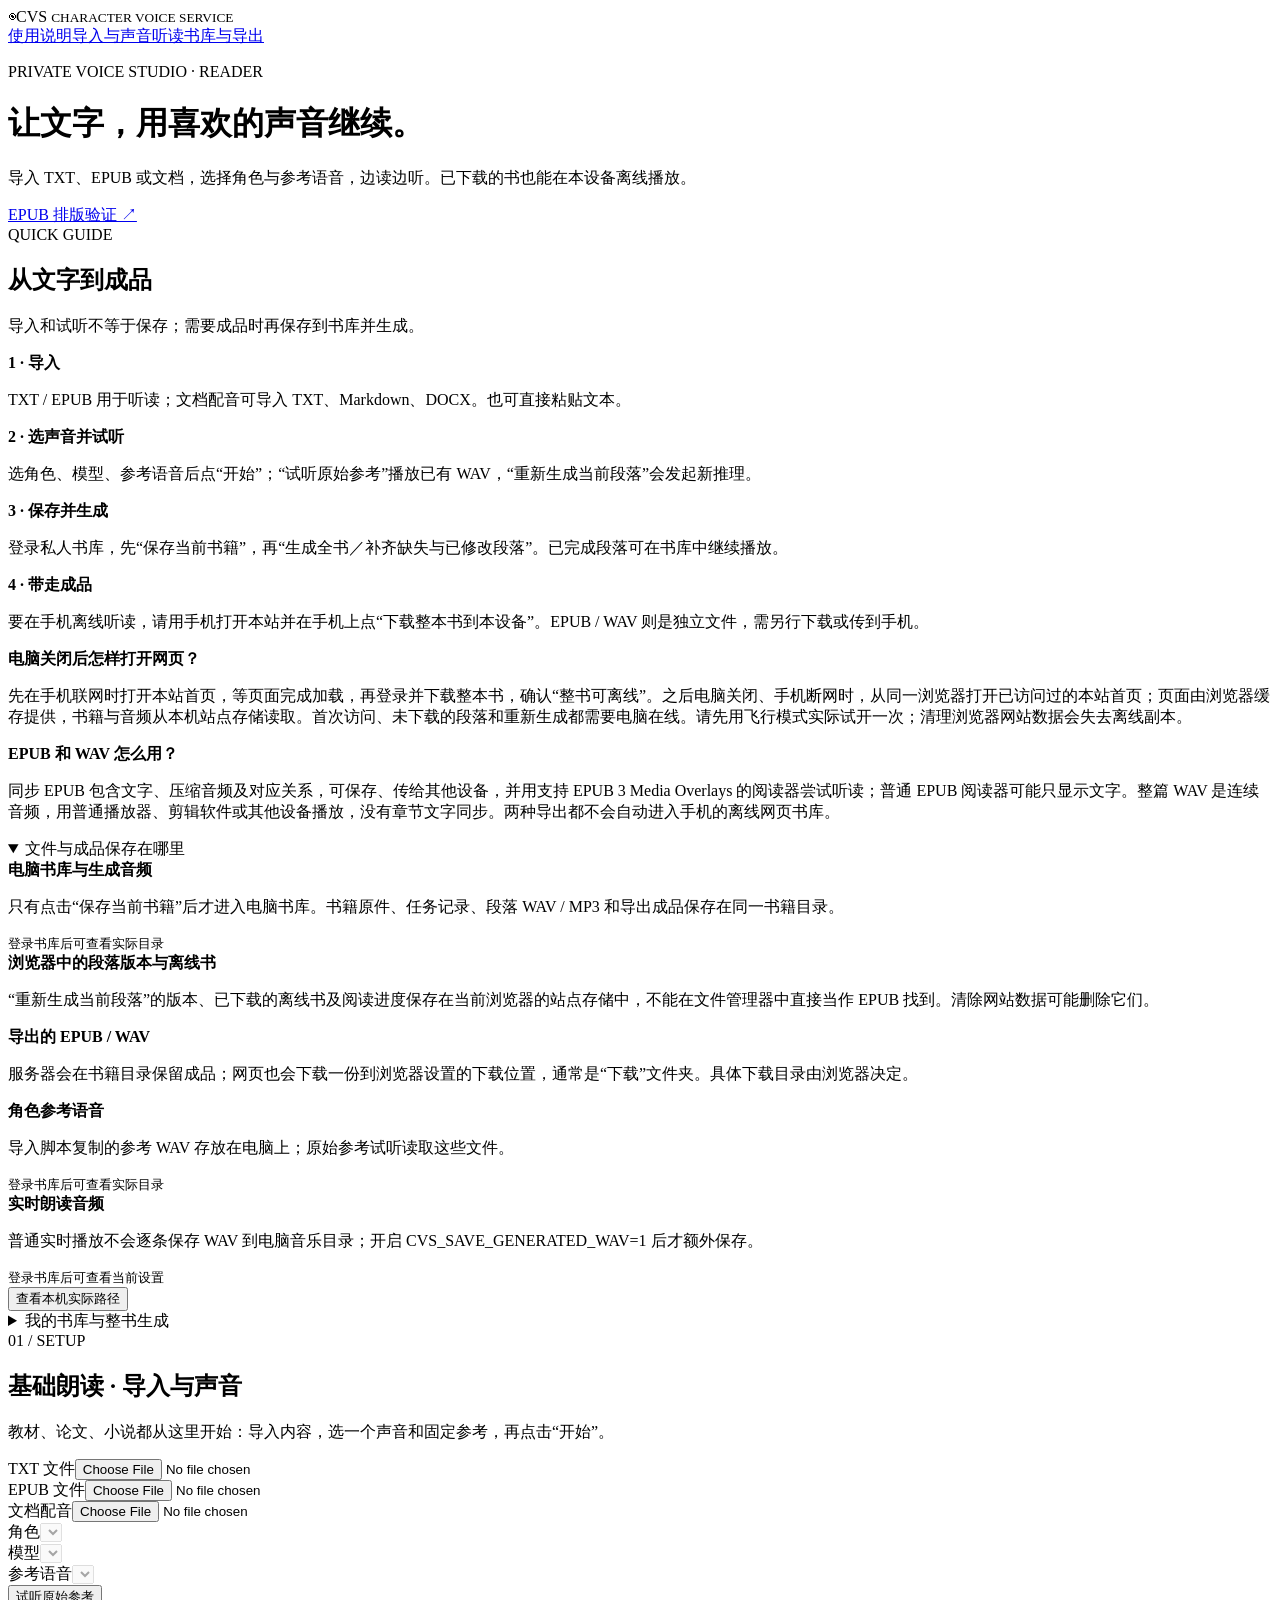
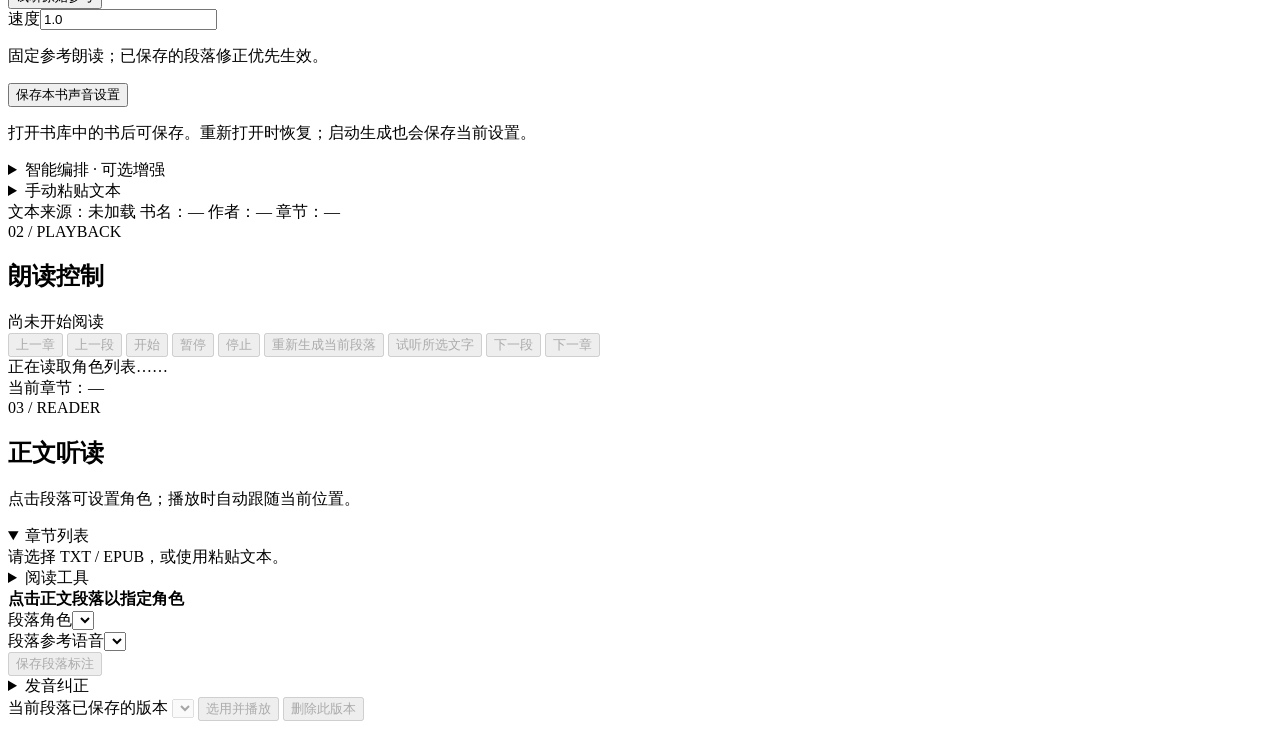
==== commit b792b91b: "Add library-wide generation task overview" ====
--- a/web/index.html
+++ b/web/index.html
@@ -3,243 +3,214 @@
 <head>
   <meta charset="utf-8">
   <meta name="viewport" content="width=device-width, initial-scale=1">
-  <link rel="icon" type="image/svg+xml" href="/reader-assets/favicon.svg?v=1">
-  <link rel="stylesheet" href="/reader-assets/reader.css?v=2">
   <title>Character Voice Service Reader</title>
+  <link rel="icon" type="image/svg+xml" href="/reader-assets/favicon.svg?v=3">
+  <link rel="stylesheet" href="/reader-assets/reader.css?v=8">
 </head>
-<body data-theme="auto">
-  <div class="app-shell">
-    <header class="topbar">
-      <div>
-        <div class="eyebrow">CHARACTER VOICE READER</div>
-        <h1>Character Voice Service</h1>
-        <p>导入 TXT / EPUB 或直接粘贴文本，以角色语音连续朗读。阅读位置与本机偏好保存在当前浏览器。</p>
+<body>
+  <header class="app-header">
+    <div class="brand"><span class="brand-mark" aria-hidden="true">◉</span><span>CVS <small>CHARACTER VOICE SERVICE</small></span></div>
+    <nav class="top-nav" aria-label="页面导航">
+      <a href="#guidePanel">使用说明</a><a href="#setupPanel">导入与声音</a><a href="#reader">听读</a><a href="#libraryPanel">书库与导出</a>
+    </nav>
+    <div class="hero">
+      <div><p class="eyebrow">PRIVATE VOICE STUDIO · READER</p>
+        <h1>让文字，用喜欢的声音继续。</h1>
+        <p>导入 TXT、EPUB 或文档，选择角色与参考语音，边读边听。已下载的书也能在本设备离线播放。</p>
       </div>
-      <a class="quiet-link" href="/epub-prototype">EPUB 组件验证</a>
-    </header>
-
-    <section class="panel" aria-labelledby="sourceTitle">
-      <div class="section-head">
-        <div class="section-title"><span class="step">01</span><h2 id="sourceTitle">阅读来源</h2></div>
-        <p class="section-note">选择一种来源即可；重新导入会切换当前文档。</p>
+      <div class="hero-links"><a class="text-link" href="/epub-prototype">EPUB 排版验证 ↗</a></div>
+    </div>
+  </header>
+
+  <section class="surface guide-panel" id="guidePanel" aria-labelledby="guideHeading">
+    <div class="section-heading"><div><span class="step">QUICK GUIDE</span><h2 id="guideHeading">从文字到成品</h2></div><p>导入和试听不等于保存；需要成品时再保存到书库并生成。</p></div>
+    <div class="guide-grid">
+      <article><strong>1 · 导入</strong><p>TXT / EPUB 用于听读；文档配音可导入 TXT、Markdown、DOCX。也可直接粘贴文本。</p></article>
+      <article><strong>2 · 选声音并试听</strong><p>选角色、模型、参考语音后点“开始”；“试听原始参考”播放已有 WAV，“重新生成当前段落”会发起新推理。</p></article>
+      <article><strong>3 · 保存并生成</strong><p>登录私人书库，先“保存当前书籍”，再“生成全书／补齐缺失与已修改段落”。已完成段落可在书库中继续播放。</p></article>
+      <article><strong>4 · 带走成品</strong><p>要在手机离线听读，请用手机打开本站并在手机上点“下载整本书到本设备”。EPUB / WAV 则是独立文件，需另行下载或传到手机。</p></article>
+    </div>
+    <div class="guide-note"><strong>电脑关闭后怎样打开网页？</strong><p>先在手机联网时打开本站首页，等页面完成加载，再登录并下载整本书，确认“整书可离线”。之后电脑关闭、手机断网时，从同一浏览器打开已访问过的本站首页；页面由浏览器缓存提供，书籍与音频从本机站点存储读取。首次访问、未下载的段落和重新生成都需要电脑在线。请先用飞行模式实际试开一次；清理浏览器网站数据会失去离线副本。</p></div>
+    <div class="guide-note"><strong>EPUB 和 WAV 怎么用？</strong><p>同步 EPUB 包含文字、压缩音频及对应关系，可保存、传给其他设备，并用支持 EPUB 3 Media Overlays 的阅读器尝试听读；普通 EPUB 阅读器可能只显示文字。整篇 WAV 是连续音频，用普通播放器、剪辑软件或其他设备播放，没有章节文字同步。两种导出都不会自动进入手机的离线网页书库。</p></div>
+    <details class="storage-guide" id="storageGuide" open>
+      <summary>文件与成品保存在哪里</summary>
+      <div class="storage-list">
+        <div><strong>电脑书库与生成音频</strong><p>只有点击“保存当前书籍”后才进入电脑书库。书籍原件、任务记录、段落 WAV / MP3 和导出成品保存在同一书籍目录。</p><code id="storageBookPath">登录书库后可查看实际目录</code></div>
+        <div><strong>浏览器中的段落版本与离线书</strong><p>“重新生成当前段落”的版本、已下载的离线书及阅读进度保存在当前浏览器的站点存储中，不能在文件管理器中直接当作 EPUB 找到。清除网站数据可能删除它们。</p></div>
+        <div><strong>导出的 EPUB / WAV</strong><p>服务器会在书籍目录保留成品；网页也会下载一份到浏览器设置的下载位置，通常是“下载”文件夹。具体下载目录由浏览器决定。</p></div>
+        <div><strong>角色参考语音</strong><p>导入脚本复制的参考 WAV 存放在电脑上；原始参考试听读取这些文件。</p><code id="storageReferencePath">登录书库后可查看实际目录</code></div>
+        <div><strong>实时朗读音频</strong><p>普通实时播放不会逐条保存 WAV 到电脑音乐目录；开启 CVS_SAVE_GENERATED_WAV=1 后才额外保存。</p><code id="storageRealtimePath">登录书库后可查看当前设置</code></div>
       </div>
-      <div class="source-grid">
-        <div class="field">
-          <label for="txtFile">TXT 文件</label>
-          <input id="txtFile" type="file" accept=".txt,text/plain">
-        </div>
-        <div class="field">
-          <label for="epubFile">EPUB 文件</label>
-          <input id="epubFile" type="file" accept=".epub,application/epub+zip">
-        </div>
-        <div class="field">
-          <label for="documentFile">文档配音</label>
-          <input id="documentFile" type="file" accept=".md,.docx,.txt">
-        </div>
+      <button id="showStoragePaths" type="button">查看本机实际路径</button>
+      <span id="storagePathStatus" role="status" aria-live="polite"></span>
+    </details>
+  </section>
+
+  <details id="libraryPanel" class="surface library-panel">
+    <summary>我的书库与整书生成</summary>
+    <p class="muted">私人书库令牌位于电脑上的 data/admin-token.txt，也可通过 CVS_ADMIN_TOKEN 指定。</p>
+    <div class="library-auth"><div><label for="libraryToken">书库令牌</label><input id="libraryToken" type="password" autocomplete="off" placeholder="输入令牌以访问私人内容"></div>
+      <button id="loginLibrary" class="button-primary">登录书库</button></div>
+    <div class="library-actions">
+      <button id="loadLibrary">刷新书库</button><button id="saveBook">保存当前书籍</button>
+      <button id="generateBook" class="button-primary">生成全书／补齐缺失与已修改段落</button>
+      <button id="retryFailed">只重试失败片段</button>
+      <button id="cancelGeneration" class="button-danger">取消生成</button>
+      <button id="downloadBook">下载整本书到本设备</button>
+      <button id="exportEpub">导出同步 EPUB</button><button id="exportWav">导出整篇 WAV</button>
+    </div>
+    <details id="planPanel" class="plan-panel">
+      <summary>生成前预览本章声音安排</summary>
+      <p class="muted">按当前声音设置和已保存的段落修正计算。需要说话人建议时，在“智能编排”中开启预览分析；建议经确认保存后才用于生成。</p>
+      <div class="plan-toolbar"><label for="planChapter">章节</label><select id="planChapter"></select>
+        <button id="previewPlan" type="button">计算本章安排</button>
+        <button id="savePlanCorrections" type="button" disabled>保存本章修正</button></div>
+      <div class="plan-toolbar">
+        <label class="check-row"><input id="selectPlanAll" type="checkbox">选中本章全部段落</label>
+        <label>批量角色<select id="batchPlanVoice"></select></label>
+        <label>批量参考<select id="batchPlanReference"></select></label>
+        <button id="applyPlanBatch" type="button">应用到选中段落</button>
+        <button id="generateSelectedPlan" type="button">补齐选中段落音频</button>
       </div>
-      <details id="manualPanel" class="compact-details">
-        <summary>手动粘贴文本</summary>
-        <div class="manual-body">
-          <label for="text">文本内容</label>
-          <textarea id="text" placeholder="在这里粘贴文本；空行用于分段。"></textarea>
-          <div><button id="useManual" type="button">使用粘贴文本</button></div>
-        </div>
-      </details>
-    </section>
-
-    <section class="panel" aria-labelledby="voiceTitle">
-      <div class="section-head">
-        <div class="section-title"><span class="step">02</span><h2 id="voiceTitle">语音设置</h2></div>
-        <p class="section-note">角色、模型与参考语音会固定在当前播放会话中。</p>
-      </div>
-      <div class="voice-grid">
-        <div class="field">
-          <label for="voice">角色</label>
-          <select id="voice" disabled></select>
-        </div>
-        <div class="field">
-          <label for="modelId">模型</label>
-          <select id="modelId" disabled></select>
-        </div>
-        <div class="field">
-          <label for="referenceId">参考语音</label>
-          <select id="referenceId" disabled></select>
-        </div>
-        <div class="field compact">
-          <label for="speed">速度</label>
-          <input id="speed" type="number" min="0.1" step="0.1" value="1.0">
-        </div>
-        <div class="field wide-action">
-          <label>&nbsp;</label>
-          <button id="previewReference" type="button">试听参考</button>
-        </div>
-      </div>
-    </section>
-
-    <div id="bookInfo" class="meta-strip" aria-label="书籍信息">
-      <span id="source">文本来源：未加载</span>
-      <span id="bookTitle">书名：—</span>
-      <span id="bookAuthor">作者：—</span>
-      <span id="chapterCount">章节：—</span>
-    </div>
-
-    <section id="resumePrompt" hidden aria-label="恢复阅读进度">
-      <div id="resumeText">检测到上次阅读位置。</div>
-      <button id="resumeLast" class="primary" type="button">继续阅读</button>
-      <button id="restartBook" type="button">从头开始</button>
-    </section>
-
-    <section class="playback-bar" aria-label="播放控制">
-      <div class="playback-status">
-        <div id="status" role="status" aria-live="polite">正在读取角色列表……</div>
-        <div id="currentChapter">当前章节：—</div>
-        <div id="position">尚未开始阅读</div>
-      </div>
-      <div class="controls playback-controls">
-        <button id="previousChapter" type="button" disabled>上一章</button>
-        <button id="previousSegment" type="button" disabled>上一段</button>
-        <button id="start" class="primary" type="button" disabled>开始</button>
-        <button id="pause" type="button" disabled>暂停</button>
-        <button id="stop" type="button" disabled>停止</button>
-        <button id="nextSegment" type="button" disabled>下一段</button>
-        <button id="nextChapter" type="button" disabled>下一章</button>
-        <button id="regenerateParagraph" type="button" disabled>重生成当前段</button>
-        <button id="previewSelection" type="button" disabled>试听所选文字</button>
-      </div>
-    </section>
-
-    <div id="storageNotice" hidden>此浏览器无法使用 localStorage，本次阅读位置不会在刷新后保留。</div>
-
+      <p class="muted">先保存声音修正，再生成。配置一致的音频直接复用；修改过的音频会标为待更新，补齐后才能导出或重新下载离线书。</p>
+      <div id="planStatus" role="status" aria-live="polite"></div>
+      <div id="planRows" class="plan-rows"></div>
+    </details>
+    <details id="taskPanel">
+      <summary>生成任务 · 全书库</summary>
+      <p class="muted">每本书显示最近一次任务，生成中和需要处理的任务优先。打开书籍后，可用“重试失败段落”处理失败项，或生成全书补齐缺失音频；设置一致的已有音频会复用。任务完成不代表全书音频齐全。</p>
+      <button id="refreshTasks" type="button">刷新任务列表</button>
+      <p id="tasksStatus" role="status"></p>
+      <div id="taskRows" class="plan-rows"></div>
+    </details>
+    <div id="jobStatus" role="status"></div>
+    <div id="productionStatus" role="status" aria-live="polite"></div>
+    <p class="muted">本次任务完成不一定代表全书完成。下载到本设备：供本浏览器离线听读；同步 EPUB：文字与音频打包，需兼容的有声 EPUB 阅读器；WAV：整篇连续音频，可用普通播放器收听。修改后需重新下载离线副本或导出文件。</p>
+    <div class="library-columns"><div><h3>电脑书库</h3><nav id="libraryBooks" aria-label="本机书库"></nav></div>
+      <div><h3>本设备离线书籍</h3><div id="offlineStorage" class="muted" role="status"></div><nav id="offlineBooks" aria-label="离线书库"></nav></div></div>
+  </details>
+
+  <section class="surface setup-panel" id="setupPanel" aria-label="导入与声音设置">
+    <div class="section-heading"><div><span class="step">01 / SETUP</span><h2>基础朗读 · 导入与声音</h2></div><p>教材、论文、小说都从这里开始：导入内容，选一个声音和固定参考，再点击“开始”。</p></div>
+    <div class="toolbar">
+    <div><label for="txtFile">TXT 文件</label><input id="txtFile" type="file" accept=".txt,text/plain"></div>
+    <div><label for="epubFile">EPUB 文件</label><input id="epubFile" type="file" accept=".epub,application/epub+zip"></div>
+    <div><label for="documentFile">文档配音</label><input id="documentFile" type="file" accept=".md,.docx,.txt"></div>
+    <div><label for="voice">角色</label><select id="voice" disabled></select></div>
+    <div><label for="modelId">模型</label><select id="modelId" disabled></select></div>
+    <div><label for="referenceId">参考语音</label><select id="referenceId" disabled></select></div>
+    <div>
+      <button id="previewReference">试听原始参考</button>
+      <span id="referencePreviewStatus" class="inline-status" role="status" aria-live="polite"></span>
+    </div>
+    <div><label for="speed">速度</label><input id="speed" type="number" min="0.1" step="0.1" value="1.0"></div>
+  </div>
+    <p id="voiceModeStatus" class="muted" role="status">固定参考朗读；已保存的段落修正优先生效。</p>
+    <button id="saveReadingSettings" type="button">保存本书声音设置</button>
+    <p id="readingSettingsStatus" class="muted" role="status">打开书库中的书后可保存。重新打开时恢复；启动生成也会保存当前设置。</p>
+    <details id="intelligentPanel" class="plan-panel">
+      <summary>智能编排 · 可选增强</summary>
+      <p class="muted">需要时开启以下功能。折叠此区域不会关闭已启用的选项；上方会显示当前状态。</p>
+      <label class="check-row"><input id="automaticReference" type="checkbox">自动按情绪选择参考语音（试用）</label>
+      <p class="muted">线索不明确或缺少已评级参考时，使用该角色默认参考。关闭后恢复上面选择的固定参考；人工段落设置仍优先。</p>
+      <label class="check-row"><input id="continuousEmotion" type="checkbox" disabled>整书生成时试用连续情绪规划</label>
+      <label for="continuitySpan">无新情绪线索时，最多沿用后续段落</label>
+      <select id="continuitySpan" disabled><option value="1">1 段（默认）</option><option value="2">2 段</option></select>
+      <p class="muted">仅沿用同角色、同模型、同章节中自动选出的参考。情绪冲突或人工指定参考会结束沿用；章节预览可对照逐段选择与最终安排。规则匹配仅作提示，请核对语境。</p>
+      <label class="check-row"><input id="speakerAnalysis" type="checkbox">在章节预览中分析说话人</label>
+      <p class="muted">说话人建议需要书库中的书籍。找不到可靠线索时，保留当前声音；已有标注不会被覆盖。</p>
+      <button id="suggestSpeakers" type="button">分析全书说话人</button>
+      <div id="speakerSuggestions" role="status" aria-live="polite"></div>
+    </details>
+  </section>
+
+  <details id="manualPanel" class="surface">
+    <summary>手动粘贴文本</summary>
+    <label for="text">文本内容</label>
+    <textarea id="text" placeholder="在这里粘贴文本。空行用于分段。"></textarea>
+    <button id="useManual">使用粘贴文本</button>
+  </details>
+
+  <div id="bookInfo" class="book-info">
+    <span id="source">文本来源：未加载</span>
+    <span id="bookTitle">书名：—</span>
+    <span id="bookAuthor">作者：—</span>
+    <span id="chapterCount">章节：—</span>
+  </div>
+
+  <section id="resumePrompt" class="surface" hidden aria-label="恢复阅读进度">
+    <div id="resumeText">检测到上次阅读位置。</div>
+    <button id="resumeLast">继续阅读</button>
+    <button id="restartBook">从头开始</button>
+  </section>
+
+  <section class="surface playback-panel" aria-label="朗读控制">
+    <div class="section-heading"><div><span class="step">02 / PLAYBACK</span><h2>朗读控制</h2></div><span id="position">尚未开始阅读</span></div>
+    <div class="controls">
+    <button id="previousChapter" disabled>上一章</button>
+    <button id="previousSegment" disabled>上一段</button>
+    <button id="start" class="button-primary" disabled>开始</button>
+    <button id="pause" disabled>暂停</button>
+    <button id="stop" class="button-danger" disabled>停止</button>
+    <button id="regenerateParagraph" class="button-accent" disabled>重新生成当前段落</button>
+    <button id="previewSelection" disabled>试听所选文字</button>
+    <button id="nextSegment" disabled>下一段</button>
+    <button id="nextChapter" disabled>下一章</button>
+  </div>
+  <div id="status" role="status" aria-live="polite">正在读取角色列表……</div>
+  <div id="storageNotice" hidden>此浏览器无法使用 localStorage，本次阅读位置不会在刷新后保留。</div>
+  <div id="currentChapter">当前章节：—</div>
+  </section>
+
+  <section class="reader-section" id="reader" aria-label="听读区域">
+    <div class="section-heading"><div><span class="step">03 / READER</span><h2>正文听读</h2></div><p>点击段落可设置角色；播放时自动跟随当前位置。</p></div>
     <div class="reader-layout">
-      <aside class="chapter-rail">
-        <details id="chaptersPanel" open>
-          <summary>章节</summary>
-          <nav id="chapterList" aria-label="章节导航"></nav>
-        </details>
-      </aside>
-
-      <main id="readingPane" aria-label="正文阅读区域">
-        <div id="documentBody">请选择 TXT / EPUB，或使用粘贴文本。</div>
-      </main>
-    </div>
-
-    <section class="tools-grid" aria-label="阅读与生成工具">
-      <details class="panel tool-panel">
-        <summary>阅读工具</summary>
-        <div class="tool-body">
-          <div class="controls">
-            <button id="addBookmark" type="button">添加书签</button>
-            <div class="field">
-              <label for="bookmarkList">书签</label>
-              <select id="bookmarkList"></select>
-            </div>
-            <button id="goBookmark" type="button">跳转</button>
-            <div class="field">
-              <label for="searchText">搜索</label>
-              <input id="searchText" type="search" placeholder="搜索书内文字">
-            </div>
-            <button id="searchNext" type="button">下一处</button>
-            <div class="field">
-              <label for="fontSize">字号</label>
-              <input id="fontSize" type="range" min="14" max="30" value="18">
-            </div>
-            <div class="field">
-              <label for="theme">主题</label>
-              <select id="theme">
-                <option value="auto">系统</option>
-                <option value="sepia">护眼</option>
-                <option value="dark">深色</option>
-              </select>
-            </div>
-            <div class="field">
-              <label for="sleepMinutes">睡眠定时</label>
-              <select id="sleepMinutes">
-                <option value="0">关闭</option>
-                <option value="10">10 分钟</option>
-                <option value="20">20 分钟</option>
-                <option value="30">30 分钟</option>
-                <option value="60">60 分钟</option>
-              </select>
-            </div>
-          </div>
-        </div>
-      </details>
-
-      <details class="panel tool-panel">
-        <summary>段落角色</summary>
-        <div class="tool-body">
-          <strong id="selectedParagraphLabel">点击正文段落以指定角色</strong>
-          <div class="controls">
-            <div class="field">
-              <label for="paragraphVoice">段落角色</label>
-              <select id="paragraphVoice"></select>
-            </div>
-            <div class="field">
-              <label for="paragraphReference">参考语音</label>
-              <select id="paragraphReference"></select>
-            </div>
-            <button id="applyParagraphVoice" type="button" disabled>保存段落标注</button>
-          </div>
-        </div>
-      </details>
-
-      <details class="panel tool-panel">
-        <summary>发音纠正</summary>
-        <div class="tool-body">
-          <p>正文保持原样；生成语音时替换指定词语。修改后需重新生成受影响的段落或整书。</p>
-          <div class="controls">
-            <div class="field"><label for="pronunciationFrom">原词</label><input id="pronunciationFrom" placeholder="原词"></div>
-            <div class="field"><label for="pronunciationTo">替换读法</label><input id="pronunciationTo" placeholder="朗读时替换为"></div>
-            <button id="addPronunciation" type="button">添加或更新</button>
-          </div>
-          <div id="pronunciationList"></div>
-        </div>
-      </details>
-
-      <details class="panel tool-panel">
-        <summary>段落音频版本</summary>
-        <div class="tool-body">
-          <div class="version-row">
-            <select id="paragraphVersions" aria-label="当前段落已保存的版本" disabled></select>
-            <button id="selectVersion" type="button" disabled>选用并播放</button>
-            <button id="deleteVersion" type="button" disabled>删除</button>
-          </div>
-        </div>
-      </details>
-
-      <details id="libraryPanel" class="panel tool-panel">
-        <summary>我的书库与整书生成</summary>
-        <div class="tool-body">
-          <p>私人书库令牌保存在电脑上的 <code>data/admin-token.txt</code>；也可通过 <code>CVS_ADMIN_TOKEN</code> 指定。登录后网页使用受保护会话。</p>
-          <div class="controls">
-            <div class="field"><label for="libraryToken">书库令牌</label><input id="libraryToken" type="password" autocomplete="off"></div>
-            <button id="loginLibrary" type="button">登录书库</button>
-            <button id="loadLibrary" type="button">刷新书库</button>
-          </div>
-          <div class="controls library-actions">
-            <button id="saveBook" type="button">保存当前书籍</button>
-            <button id="generateBook" class="primary" type="button">整本书一键生成</button>
-            <label><input id="continuousEmotion" type="checkbox"> 试用长篇情绪连续规划</label>
-            <button id="cancelGeneration" type="button">取消生成</button>
-          </div>
-          <div class="controls library-actions">
-            <button id="downloadBook" type="button">下载整本书</button>
-            <button id="exportEpub" type="button">导出同步 EPUB</button>
-            <button id="exportWav" type="button">导出整篇 WAV</button>
-            <button id="suggestSpeakers" type="button">查找明确的角色标记</button>
-          </div>
-          <div id="jobStatus" role="status"></div>
-          <div id="speakerSuggestions"></div>
-          <nav id="libraryBooks" aria-label="本机书库"></nav>
-          <h3 class="subheading">本设备离线书籍</h3>
-          <nav id="offlineBooks" aria-label="离线书库"></nav>
-        </div>
-      </details>
-    </section>
-
-    <audio id="audio" hidden></audio>
-  </div>
-
-  <script type="module" src="/reader-assets/js/reader.js"></script>
+      <aside><details id="chaptersPanel" open><summary>章节列表</summary><nav id="chapterList" aria-label="章节导航"></nav></details></aside>
+      <main id="readingPane" aria-label="正文阅读区域"><div id="documentBody">请选择 TXT / EPUB，或使用粘贴文本。</div></main>
+    </div>
+  </section>
+
+  <div class="advanced-grid">
+  <details class="surface">
+    <summary>阅读工具</summary>
+    <div class="controls">
+      <button id="addBookmark">在当前位置添加书签</button>
+      <select id="bookmarkList" aria-label="书签列表"></select>
+      <button id="goBookmark">跳转书签</button>
+      <input id="searchText" type="search" placeholder="搜索书内文字" aria-label="搜索书内文字">
+      <button id="searchNext">查找下一处</button>
+      <label for="fontSize">字号</label><input id="fontSize" type="range" min="14" max="30" value="18">
+      <label for="theme">主题</label><select id="theme"><option value="dark">深色</option><option value="sepia">护眼</option></select>
+      <label for="sleepMinutes">睡眠定时</label><select id="sleepMinutes"><option value="0">关闭</option><option value="10">10 分钟</option><option value="20">20 分钟</option><option value="30">30 分钟</option><option value="60">60 分钟</option></select>
+    </div>
+  </details>
+  <section class="surface" aria-label="段落角色标注">
+    <strong id="selectedParagraphLabel">点击正文段落以指定角色</strong>
+    <div class="controls">
+      <div><label for="paragraphVoice">段落角色</label><select id="paragraphVoice"></select></div>
+      <div><label for="paragraphReference">段落参考语音</label><select id="paragraphReference"></select></div>
+      <button id="applyParagraphVoice" disabled>保存段落标注</button>
+    </div>
+  </section>
+  <section class="surface" aria-label="发音纠正">
+    <details>
+      <summary>发音纠正</summary>
+      <p>正文保持原样；生成语音时替换指定词语。修改后需重新生成受影响的段落或整书。</p>
+      <input id="pronunciationFrom" placeholder="原词" aria-label="发音原词">
+      <input id="pronunciationTo" placeholder="朗读时替换为" aria-label="朗读替换词">
+      <button id="addPronunciation">添加或更新</button>
+      <div id="pronunciationList"></div>
+    </details>
+  </section>
+  <section class="surface" aria-label="段落音频版本">
+    <label for="paragraphVersions">当前段落已保存的版本</label>
+    <select id="paragraphVersions" disabled></select>
+    <button id="selectVersion" disabled>选用并播放</button>
+    <button id="deleteVersion" class="button-danger" disabled>删除此版本</button>
+  </section>
+  </div>
+
+  <audio id="audio" hidden></audio>
+  <script type="module" src="/reader-assets/js/reader.js?v=17"></script>
 </body>
 </html>
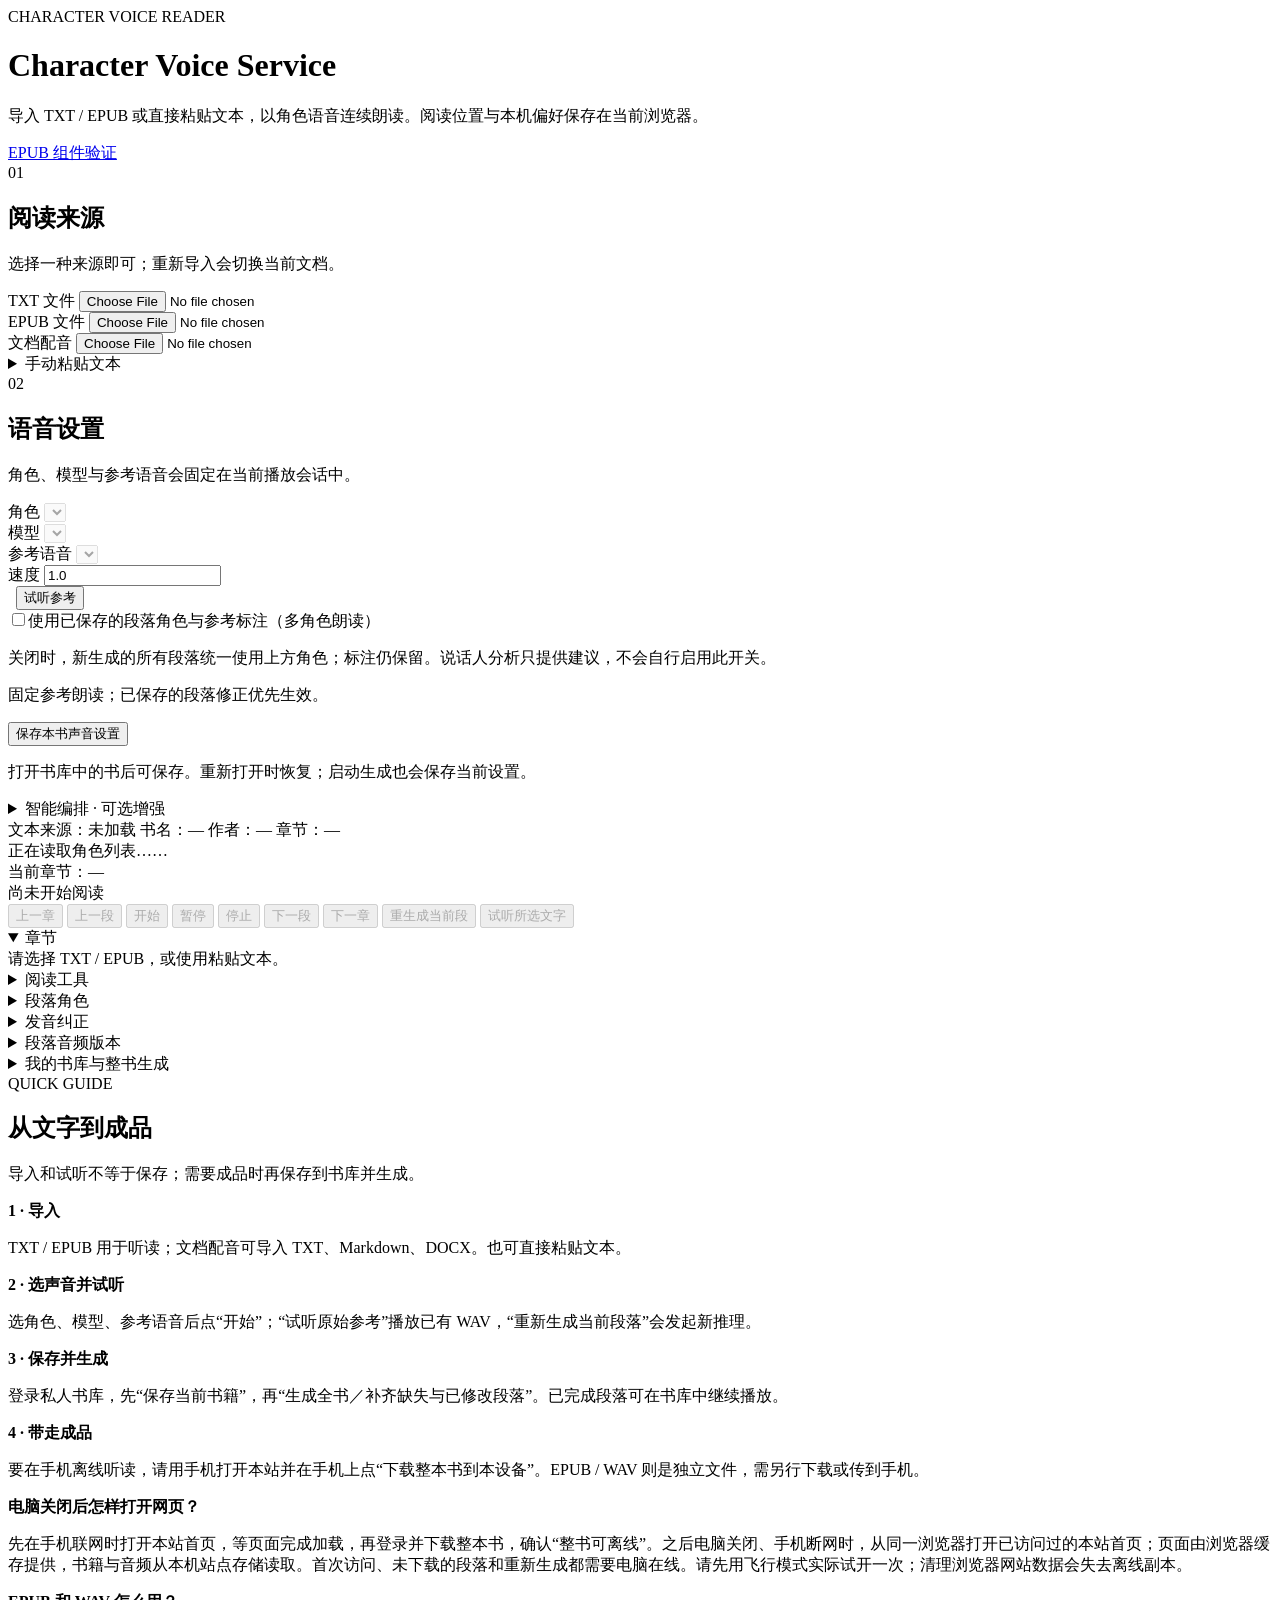
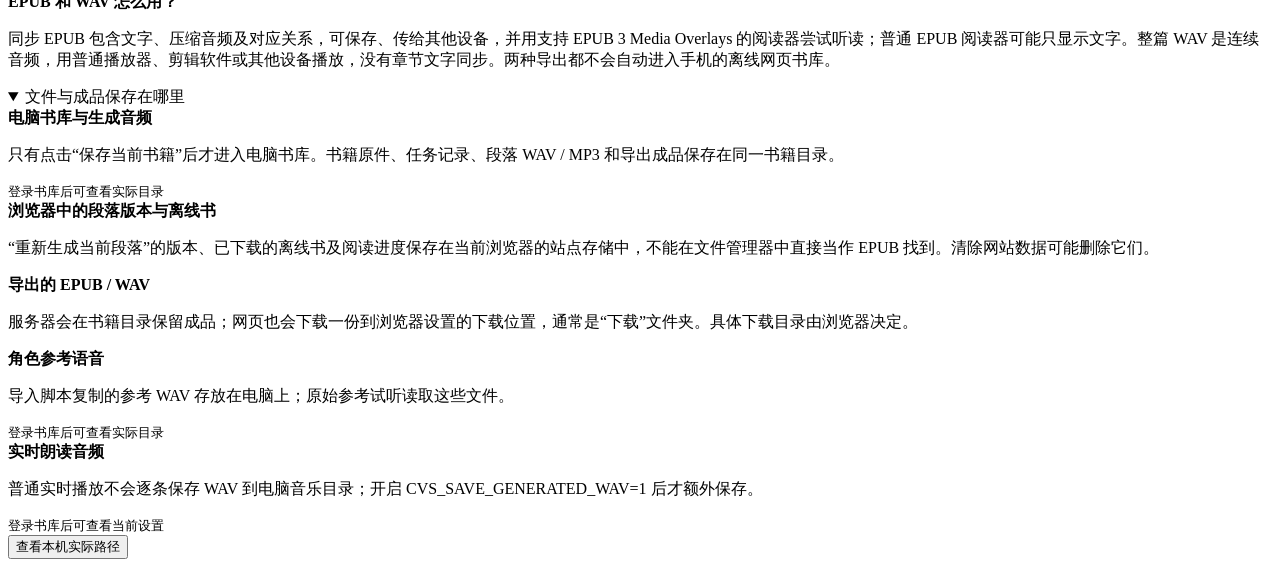
==== commit 3e815030: "Integrate modern reader UI and make paragraph voice switching explicit" ====
--- a/web/index.html
+++ b/web/index.html
@@ -3,50 +3,231 @@
 <head>
   <meta charset="utf-8">
   <meta name="viewport" content="width=device-width, initial-scale=1">
+  <link rel="icon" type="image/svg+xml" href="/reader-assets/favicon.svg?v=4">
+  <link rel="stylesheet" href="/reader-assets/reader.css?v=9">
   <title>Character Voice Service Reader</title>
-  <link rel="icon" type="image/svg+xml" href="/reader-assets/favicon.svg?v=3">
-  <link rel="stylesheet" href="/reader-assets/reader.css?v=8">
 </head>
-<body>
-  <header class="app-header">
-    <div class="brand"><span class="brand-mark" aria-hidden="true">◉</span><span>CVS <small>CHARACTER VOICE SERVICE</small></span></div>
-    <nav class="top-nav" aria-label="页面导航">
-      <a href="#guidePanel">使用说明</a><a href="#setupPanel">导入与声音</a><a href="#reader">听读</a><a href="#libraryPanel">书库与导出</a>
-    </nav>
-    <div class="hero">
-      <div><p class="eyebrow">PRIVATE VOICE STUDIO · READER</p>
-        <h1>让文字，用喜欢的声音继续。</h1>
-        <p>导入 TXT、EPUB 或文档，选择角色与参考语音，边读边听。已下载的书也能在本设备离线播放。</p>
-      </div>
-      <div class="hero-links"><a class="text-link" href="/epub-prototype">EPUB 排版验证 ↗</a></div>
+<body data-theme="dark">
+  <div class="app-shell">
+    <header class="topbar">
+      <div>
+        <div class="eyebrow">CHARACTER VOICE READER</div>
+        <h1>Character Voice Service</h1>
+        <p>导入 TXT / EPUB 或直接粘贴文本，以角色语音连续朗读。阅读位置与本机偏好保存在当前浏览器。</p>
+      </div>
+      <a class="quiet-link" href="/epub-prototype">EPUB 组件验证</a>
+    </header>
+
+    <section class="panel" aria-labelledby="sourceTitle">
+      <div class="section-head">
+        <div class="section-title"><span class="step">01</span><h2 id="sourceTitle">阅读来源</h2></div>
+        <p class="section-note">选择一种来源即可；重新导入会切换当前文档。</p>
+      </div>
+      <div class="source-grid">
+        <div class="field">
+          <label for="txtFile">TXT 文件</label>
+          <input id="txtFile" type="file" accept=".txt,text/plain">
+        </div>
+        <div class="field">
+          <label for="epubFile">EPUB 文件</label>
+          <input id="epubFile" type="file" accept=".epub,application/epub+zip">
+        </div>
+        <div class="field">
+          <label for="documentFile">文档配音</label>
+          <input id="documentFile" type="file" accept=".md,.docx,.txt">
+        </div>
+      </div>
+      <details id="manualPanel" class="compact-details">
+        <summary>手动粘贴文本</summary>
+        <div class="manual-body">
+          <label for="text">文本内容</label>
+          <textarea id="text" placeholder="在这里粘贴文本；空行用于分段。"></textarea>
+          <div><button id="useManual" type="button">使用粘贴文本</button></div>
+        </div>
+      </details>
+    </section>
+
+    <section id="setupPanel" class="panel" aria-labelledby="voiceTitle">
+      <div class="section-head">
+        <div class="section-title"><span class="step">02</span><h2 id="voiceTitle">语音设置</h2></div>
+        <p class="section-note">角色、模型与参考语音会固定在当前播放会话中。</p>
+      </div>
+      <div class="voice-grid">
+        <div class="field">
+          <label for="voice">角色</label>
+          <select id="voice" disabled></select>
+        </div>
+        <div class="field">
+          <label for="modelId">模型</label>
+          <select id="modelId" disabled></select>
+        </div>
+        <div class="field">
+          <label for="referenceId">参考语音</label>
+          <select id="referenceId" disabled></select>
+        </div>
+        <div class="field compact">
+          <label for="speed">速度</label>
+          <input id="speed" type="number" min="0.1" step="0.1" value="1.0">
+        </div>
+        <div class="field wide-action">
+          <label>&nbsp;</label>
+          <button id="previewReference" type="button">试听参考</button>
+        </div>
+      </div>
+<span id="referencePreviewStatus" role="status"></span>
+    <label class="check-row"><input id="useAnnotations" type="checkbox">使用已保存的段落角色与参考标注（多角色朗读）</label>
+<p class="muted">关闭时，新生成的所有段落统一使用上方角色；标注仍保留。说话人分析只提供建议，不会自行启用此开关。</p>
+<p id="voiceModeStatus" class="muted" role="status">固定参考朗读；已保存的段落修正优先生效。</p>
+    <button id="saveReadingSettings" type="button">保存本书声音设置</button>
+    <p id="readingSettingsStatus" class="muted" role="status">打开书库中的书后可保存。重新打开时恢复；启动生成也会保存当前设置。</p>
+    <details id="intelligentPanel" class="plan-panel">
+      <summary>智能编排 · 可选增强</summary>
+      <p class="muted">需要时开启以下功能。折叠此区域不会关闭已启用的选项；上方会显示当前状态。</p>
+      <label class="check-row"><input id="automaticReference" type="checkbox">自动按情绪选择参考语音（试用）</label>
+      <p class="muted">线索不明确或缺少已评级参考时，使用该角色默认参考。关闭后恢复上面选择的固定参考；人工段落设置仍优先。</p>
+      <label class="check-row"><input id="continuousEmotion" type="checkbox" disabled>整书生成时试用连续情绪规划</label>
+      <label for="continuitySpan">无新情绪线索时，最多沿用后续段落</label>
+      <select id="continuitySpan" disabled><option value="1">1 段（默认）</option><option value="2">2 段</option></select>
+      <p class="muted">仅沿用同角色、同模型、同章节中自动选出的参考。情绪冲突或人工指定参考会结束沿用；章节预览可对照逐段选择与最终安排。规则匹配仅作提示，请核对语境。</p>
+      <label class="check-row"><input id="speakerAnalysis" type="checkbox">在章节预览中分析说话人</label>
+      <p class="muted">说话人建议需要书库中的书籍。找不到可靠线索时，保留当前声音；已有标注不会被覆盖。</p>
+      <button id="suggestSpeakers" type="button">分析全书说话人</button>
+      <div id="speakerSuggestions" role="status" aria-live="polite"></div>
+    </details>
+</section>
+
+    <div id="bookInfo" class="meta-strip" aria-label="书籍信息">
+      <span id="source">文本来源：未加载</span>
+      <span id="bookTitle">书名：—</span>
+      <span id="bookAuthor">作者：—</span>
+      <span id="chapterCount">章节：—</span>
     </div>
-  </header>
-
-  <section class="surface guide-panel" id="guidePanel" aria-labelledby="guideHeading">
-    <div class="section-heading"><div><span class="step">QUICK GUIDE</span><h2 id="guideHeading">从文字到成品</h2></div><p>导入和试听不等于保存；需要成品时再保存到书库并生成。</p></div>
-    <div class="guide-grid">
-      <article><strong>1 · 导入</strong><p>TXT / EPUB 用于听读；文档配音可导入 TXT、Markdown、DOCX。也可直接粘贴文本。</p></article>
-      <article><strong>2 · 选声音并试听</strong><p>选角色、模型、参考语音后点“开始”；“试听原始参考”播放已有 WAV，“重新生成当前段落”会发起新推理。</p></article>
-      <article><strong>3 · 保存并生成</strong><p>登录私人书库，先“保存当前书籍”，再“生成全书／补齐缺失与已修改段落”。已完成段落可在书库中继续播放。</p></article>
-      <article><strong>4 · 带走成品</strong><p>要在手机离线听读，请用手机打开本站并在手机上点“下载整本书到本设备”。EPUB / WAV 则是独立文件，需另行下载或传到手机。</p></article>
+
+    <section id="resumePrompt" hidden aria-label="恢复阅读进度">
+      <div id="resumeText">检测到上次阅读位置。</div>
+      <button id="resumeLast" class="primary" type="button">继续阅读</button>
+      <button id="restartBook" type="button">从头开始</button>
+    </section>
+
+    <section class="playback-bar" aria-label="播放控制">
+      <div class="playback-status">
+        <div id="status" role="status" aria-live="polite">正在读取角色列表……</div>
+        <div id="currentChapter">当前章节：—</div>
+        <div id="position">尚未开始阅读</div>
+      </div>
+      <div class="controls playback-controls">
+        <button id="previousChapter" type="button" disabled>上一章</button>
+        <button id="previousSegment" type="button" disabled>上一段</button>
+        <button id="start" class="primary" type="button" disabled>开始</button>
+        <button id="pause" type="button" disabled>暂停</button>
+        <button id="stop" type="button" disabled>停止</button>
+        <button id="nextSegment" type="button" disabled>下一段</button>
+        <button id="nextChapter" type="button" disabled>下一章</button>
+        <button id="regenerateParagraph" type="button" disabled>重生成当前段</button>
+        <button id="previewSelection" type="button" disabled>试听所选文字</button>
+      </div>
+    </section>
+
+    <div id="storageNotice" hidden>此浏览器无法使用 localStorage，本次阅读位置不会在刷新后保留。</div>
+
+    <div id="reader" class="reader-layout">
+      <aside class="chapter-rail">
+        <details id="chaptersPanel" open>
+          <summary>章节</summary>
+          <nav id="chapterList" aria-label="章节导航"></nav>
+        </details>
+      </aside>
+
+      <main id="readingPane" aria-label="正文阅读区域">
+        <div id="documentBody">请选择 TXT / EPUB，或使用粘贴文本。</div>
+      </main>
     </div>
-    <div class="guide-note"><strong>电脑关闭后怎样打开网页？</strong><p>先在手机联网时打开本站首页，等页面完成加载，再登录并下载整本书，确认“整书可离线”。之后电脑关闭、手机断网时，从同一浏览器打开已访问过的本站首页；页面由浏览器缓存提供，书籍与音频从本机站点存储读取。首次访问、未下载的段落和重新生成都需要电脑在线。请先用飞行模式实际试开一次；清理浏览器网站数据会失去离线副本。</p></div>
-    <div class="guide-note"><strong>EPUB 和 WAV 怎么用？</strong><p>同步 EPUB 包含文字、压缩音频及对应关系，可保存、传给其他设备，并用支持 EPUB 3 Media Overlays 的阅读器尝试听读；普通 EPUB 阅读器可能只显示文字。整篇 WAV 是连续音频，用普通播放器、剪辑软件或其他设备播放，没有章节文字同步。两种导出都不会自动进入手机的离线网页书库。</p></div>
-    <details class="storage-guide" id="storageGuide" open>
-      <summary>文件与成品保存在哪里</summary>
-      <div class="storage-list">
-        <div><strong>电脑书库与生成音频</strong><p>只有点击“保存当前书籍”后才进入电脑书库。书籍原件、任务记录、段落 WAV / MP3 和导出成品保存在同一书籍目录。</p><code id="storageBookPath">登录书库后可查看实际目录</code></div>
-        <div><strong>浏览器中的段落版本与离线书</strong><p>“重新生成当前段落”的版本、已下载的离线书及阅读进度保存在当前浏览器的站点存储中，不能在文件管理器中直接当作 EPUB 找到。清除网站数据可能删除它们。</p></div>
-        <div><strong>导出的 EPUB / WAV</strong><p>服务器会在书籍目录保留成品；网页也会下载一份到浏览器设置的下载位置，通常是“下载”文件夹。具体下载目录由浏览器决定。</p></div>
-        <div><strong>角色参考语音</strong><p>导入脚本复制的参考 WAV 存放在电脑上；原始参考试听读取这些文件。</p><code id="storageReferencePath">登录书库后可查看实际目录</code></div>
-        <div><strong>实时朗读音频</strong><p>普通实时播放不会逐条保存 WAV 到电脑音乐目录；开启 CVS_SAVE_GENERATED_WAV=1 后才额外保存。</p><code id="storageRealtimePath">登录书库后可查看当前设置</code></div>
-      </div>
-      <button id="showStoragePaths" type="button">查看本机实际路径</button>
-      <span id="storagePathStatus" role="status" aria-live="polite"></span>
-    </details>
-  </section>
-
-  <details id="libraryPanel" class="surface library-panel">
+
+    <section class="tools-grid" aria-label="阅读与生成工具">
+      <details class="panel tool-panel">
+        <summary>阅读工具</summary>
+        <div class="tool-body">
+          <div class="controls">
+            <button id="addBookmark" type="button">添加书签</button>
+            <div class="field">
+              <label for="bookmarkList">书签</label>
+              <select id="bookmarkList"></select>
+            </div>
+            <button id="goBookmark" type="button">跳转</button>
+            <div class="field">
+              <label for="searchText">搜索</label>
+              <input id="searchText" type="search" placeholder="搜索书内文字">
+            </div>
+            <button id="searchNext" type="button">下一处</button>
+            <div class="field">
+              <label for="fontSize">字号</label>
+              <input id="fontSize" type="range" min="14" max="30" value="18">
+            </div>
+            <div class="field">
+              <label for="theme">主题</label>
+              <select id="theme">
+                <option value="auto">系统</option>
+                <option value="sepia">护眼</option>
+                <option value="dark">深色</option>
+              </select>
+            </div>
+            <div class="field">
+              <label for="sleepMinutes">睡眠定时</label>
+              <select id="sleepMinutes">
+                <option value="0">关闭</option>
+                <option value="10">10 分钟</option>
+                <option value="20">20 分钟</option>
+                <option value="30">30 分钟</option>
+                <option value="60">60 分钟</option>
+              </select>
+            </div>
+          </div>
+        </div>
+      </details>
+
+      <details class="panel tool-panel">
+        <summary>段落角色</summary>
+        <div class="tool-body">
+          <strong id="selectedParagraphLabel">点击正文段落以指定角色</strong>
+          <div class="controls">
+            <div class="field">
+              <label for="paragraphVoice">段落角色</label>
+              <select id="paragraphVoice"></select>
+            </div>
+            <div class="field">
+              <label for="paragraphReference">参考语音</label>
+              <select id="paragraphReference"></select>
+            </div>
+            <button id="applyParagraphVoice" type="button" disabled>保存段落标注</button>
+          </div>
+        </div>
+      </details>
+
+      <details class="panel tool-panel">
+        <summary>发音纠正</summary>
+        <div class="tool-body">
+          <p>正文保持原样；生成语音时替换指定词语。修改后需重新生成受影响的段落或整书。</p>
+          <div class="controls">
+            <div class="field"><label for="pronunciationFrom">原词</label><input id="pronunciationFrom" placeholder="原词"></div>
+            <div class="field"><label for="pronunciationTo">替换读法</label><input id="pronunciationTo" placeholder="朗读时替换为"></div>
+            <button id="addPronunciation" type="button">添加或更新</button>
+          </div>
+          <div id="pronunciationList"></div>
+        </div>
+      </details>
+
+      <details class="panel tool-panel">
+        <summary>段落音频版本</summary>
+        <div class="tool-body">
+          <div class="version-row">
+            <select id="paragraphVersions" aria-label="当前段落已保存的版本" disabled></select>
+            <button id="selectVersion" type="button" disabled>选用并播放</button>
+            <button id="deleteVersion" type="button" disabled>删除</button>
+          </div>
+        </div>
+      </details>
+
+<details id="libraryPanel" class="surface library-panel">
     <summary>我的书库与整书生成</summary>
     <p class="muted">私人书库令牌位于电脑上的 data/admin-token.txt，也可通过 CVS_ADMIN_TOKEN 指定。</p>
     <div class="library-auth"><div><label for="libraryToken">书库令牌</label><input id="libraryToken" type="password" autocomplete="off" placeholder="输入令牌以访问私人内容"></div>
@@ -89,128 +270,34 @@
     <div class="library-columns"><div><h3>电脑书库</h3><nav id="libraryBooks" aria-label="本机书库"></nav></div>
       <div><h3>本设备离线书籍</h3><div id="offlineStorage" class="muted" role="status"></div><nav id="offlineBooks" aria-label="离线书库"></nav></div></div>
   </details>
-
-  <section class="surface setup-panel" id="setupPanel" aria-label="导入与声音设置">
-    <div class="section-heading"><div><span class="step">01 / SETUP</span><h2>基础朗读 · 导入与声音</h2></div><p>教材、论文、小说都从这里开始：导入内容，选一个声音和固定参考，再点击“开始”。</p></div>
-    <div class="toolbar">
-    <div><label for="txtFile">TXT 文件</label><input id="txtFile" type="file" accept=".txt,text/plain"></div>
-    <div><label for="epubFile">EPUB 文件</label><input id="epubFile" type="file" accept=".epub,application/epub+zip"></div>
-    <div><label for="documentFile">文档配音</label><input id="documentFile" type="file" accept=".md,.docx,.txt"></div>
-    <div><label for="voice">角色</label><select id="voice" disabled></select></div>
-    <div><label for="modelId">模型</label><select id="modelId" disabled></select></div>
-    <div><label for="referenceId">参考语音</label><select id="referenceId" disabled></select></div>
-    <div>
-      <button id="previewReference">试听原始参考</button>
-      <span id="referencePreviewStatus" class="inline-status" role="status" aria-live="polite"></span>
+    </section>
+
+<section class="surface guide-panel" id="guidePanel" aria-labelledby="guideHeading">
+    <div class="section-heading"><div><span class="step">QUICK GUIDE</span><h2 id="guideHeading">从文字到成品</h2></div><p>导入和试听不等于保存；需要成品时再保存到书库并生成。</p></div>
+    <div class="guide-grid">
+      <article><strong>1 · 导入</strong><p>TXT / EPUB 用于听读；文档配音可导入 TXT、Markdown、DOCX。也可直接粘贴文本。</p></article>
+      <article><strong>2 · 选声音并试听</strong><p>选角色、模型、参考语音后点“开始”；“试听原始参考”播放已有 WAV，“重新生成当前段落”会发起新推理。</p></article>
+      <article><strong>3 · 保存并生成</strong><p>登录私人书库，先“保存当前书籍”，再“生成全书／补齐缺失与已修改段落”。已完成段落可在书库中继续播放。</p></article>
+      <article><strong>4 · 带走成品</strong><p>要在手机离线听读，请用手机打开本站并在手机上点“下载整本书到本设备”。EPUB / WAV 则是独立文件，需另行下载或传到手机。</p></article>
     </div>
-    <div><label for="speed">速度</label><input id="speed" type="number" min="0.1" step="0.1" value="1.0"></div>
-  </div>
-    <p id="voiceModeStatus" class="muted" role="status">固定参考朗读；已保存的段落修正优先生效。</p>
-    <button id="saveReadingSettings" type="button">保存本书声音设置</button>
-    <p id="readingSettingsStatus" class="muted" role="status">打开书库中的书后可保存。重新打开时恢复；启动生成也会保存当前设置。</p>
-    <details id="intelligentPanel" class="plan-panel">
-      <summary>智能编排 · 可选增强</summary>
-      <p class="muted">需要时开启以下功能。折叠此区域不会关闭已启用的选项；上方会显示当前状态。</p>
-      <label class="check-row"><input id="automaticReference" type="checkbox">自动按情绪选择参考语音（试用）</label>
-      <p class="muted">线索不明确或缺少已评级参考时，使用该角色默认参考。关闭后恢复上面选择的固定参考；人工段落设置仍优先。</p>
-      <label class="check-row"><input id="continuousEmotion" type="checkbox" disabled>整书生成时试用连续情绪规划</label>
-      <label for="continuitySpan">无新情绪线索时，最多沿用后续段落</label>
-      <select id="continuitySpan" disabled><option value="1">1 段（默认）</option><option value="2">2 段</option></select>
-      <p class="muted">仅沿用同角色、同模型、同章节中自动选出的参考。情绪冲突或人工指定参考会结束沿用；章节预览可对照逐段选择与最终安排。规则匹配仅作提示，请核对语境。</p>
-      <label class="check-row"><input id="speakerAnalysis" type="checkbox">在章节预览中分析说话人</label>
-      <p class="muted">说话人建议需要书库中的书籍。找不到可靠线索时，保留当前声音；已有标注不会被覆盖。</p>
-      <button id="suggestSpeakers" type="button">分析全书说话人</button>
-      <div id="speakerSuggestions" role="status" aria-live="polite"></div>
+    <div class="guide-note"><strong>电脑关闭后怎样打开网页？</strong><p>先在手机联网时打开本站首页，等页面完成加载，再登录并下载整本书，确认“整书可离线”。之后电脑关闭、手机断网时，从同一浏览器打开已访问过的本站首页；页面由浏览器缓存提供，书籍与音频从本机站点存储读取。首次访问、未下载的段落和重新生成都需要电脑在线。请先用飞行模式实际试开一次；清理浏览器网站数据会失去离线副本。</p></div>
+    <div class="guide-note"><strong>EPUB 和 WAV 怎么用？</strong><p>同步 EPUB 包含文字、压缩音频及对应关系，可保存、传给其他设备，并用支持 EPUB 3 Media Overlays 的阅读器尝试听读；普通 EPUB 阅读器可能只显示文字。整篇 WAV 是连续音频，用普通播放器、剪辑软件或其他设备播放，没有章节文字同步。两种导出都不会自动进入手机的离线网页书库。</p></div>
+    <details class="storage-guide" id="storageGuide" open>
+      <summary>文件与成品保存在哪里</summary>
+      <div class="storage-list">
+        <div><strong>电脑书库与生成音频</strong><p>只有点击“保存当前书籍”后才进入电脑书库。书籍原件、任务记录、段落 WAV / MP3 和导出成品保存在同一书籍目录。</p><code id="storageBookPath">登录书库后可查看实际目录</code></div>
+        <div><strong>浏览器中的段落版本与离线书</strong><p>“重新生成当前段落”的版本、已下载的离线书及阅读进度保存在当前浏览器的站点存储中，不能在文件管理器中直接当作 EPUB 找到。清除网站数据可能删除它们。</p></div>
+        <div><strong>导出的 EPUB / WAV</strong><p>服务器会在书籍目录保留成品；网页也会下载一份到浏览器设置的下载位置，通常是“下载”文件夹。具体下载目录由浏览器决定。</p></div>
+        <div><strong>角色参考语音</strong><p>导入脚本复制的参考 WAV 存放在电脑上；原始参考试听读取这些文件。</p><code id="storageReferencePath">登录书库后可查看实际目录</code></div>
+        <div><strong>实时朗读音频</strong><p>普通实时播放不会逐条保存 WAV 到电脑音乐目录；开启 CVS_SAVE_GENERATED_WAV=1 后才额外保存。</p><code id="storageRealtimePath">登录书库后可查看当前设置</code></div>
+      </div>
+      <button id="showStoragePaths" type="button">查看本机实际路径</button>
+      <span id="storagePathStatus" role="status" aria-live="polite"></span>
     </details>
   </section>
-
-  <details id="manualPanel" class="surface">
-    <summary>手动粘贴文本</summary>
-    <label for="text">文本内容</label>
-    <textarea id="text" placeholder="在这里粘贴文本。空行用于分段。"></textarea>
-    <button id="useManual">使用粘贴文本</button>
-  </details>
-
-  <div id="bookInfo" class="book-info">
-    <span id="source">文本来源：未加载</span>
-    <span id="bookTitle">书名：—</span>
-    <span id="bookAuthor">作者：—</span>
-    <span id="chapterCount">章节：—</span>
+    <audio id="audio" hidden></audio>
   </div>
 
-  <section id="resumePrompt" class="surface" hidden aria-label="恢复阅读进度">
-    <div id="resumeText">检测到上次阅读位置。</div>
-    <button id="resumeLast">继续阅读</button>
-    <button id="restartBook">从头开始</button>
-  </section>
-
-  <section class="surface playback-panel" aria-label="朗读控制">
-    <div class="section-heading"><div><span class="step">02 / PLAYBACK</span><h2>朗读控制</h2></div><span id="position">尚未开始阅读</span></div>
-    <div class="controls">
-    <button id="previousChapter" disabled>上一章</button>
-    <button id="previousSegment" disabled>上一段</button>
-    <button id="start" class="button-primary" disabled>开始</button>
-    <button id="pause" disabled>暂停</button>
-    <button id="stop" class="button-danger" disabled>停止</button>
-    <button id="regenerateParagraph" class="button-accent" disabled>重新生成当前段落</button>
-    <button id="previewSelection" disabled>试听所选文字</button>
-    <button id="nextSegment" disabled>下一段</button>
-    <button id="nextChapter" disabled>下一章</button>
-  </div>
-  <div id="status" role="status" aria-live="polite">正在读取角色列表……</div>
-  <div id="storageNotice" hidden>此浏览器无法使用 localStorage，本次阅读位置不会在刷新后保留。</div>
-  <div id="currentChapter">当前章节：—</div>
-  </section>
-
-  <section class="reader-section" id="reader" aria-label="听读区域">
-    <div class="section-heading"><div><span class="step">03 / READER</span><h2>正文听读</h2></div><p>点击段落可设置角色；播放时自动跟随当前位置。</p></div>
-    <div class="reader-layout">
-      <aside><details id="chaptersPanel" open><summary>章节列表</summary><nav id="chapterList" aria-label="章节导航"></nav></details></aside>
-      <main id="readingPane" aria-label="正文阅读区域"><div id="documentBody">请选择 TXT / EPUB，或使用粘贴文本。</div></main>
-    </div>
-  </section>
-
-  <div class="advanced-grid">
-  <details class="surface">
-    <summary>阅读工具</summary>
-    <div class="controls">
-      <button id="addBookmark">在当前位置添加书签</button>
-      <select id="bookmarkList" aria-label="书签列表"></select>
-      <button id="goBookmark">跳转书签</button>
-      <input id="searchText" type="search" placeholder="搜索书内文字" aria-label="搜索书内文字">
-      <button id="searchNext">查找下一处</button>
-      <label for="fontSize">字号</label><input id="fontSize" type="range" min="14" max="30" value="18">
-      <label for="theme">主题</label><select id="theme"><option value="dark">深色</option><option value="sepia">护眼</option></select>
-      <label for="sleepMinutes">睡眠定时</label><select id="sleepMinutes"><option value="0">关闭</option><option value="10">10 分钟</option><option value="20">20 分钟</option><option value="30">30 分钟</option><option value="60">60 分钟</option></select>
-    </div>
-  </details>
-  <section class="surface" aria-label="段落角色标注">
-    <strong id="selectedParagraphLabel">点击正文段落以指定角色</strong>
-    <div class="controls">
-      <div><label for="paragraphVoice">段落角色</label><select id="paragraphVoice"></select></div>
-      <div><label for="paragraphReference">段落参考语音</label><select id="paragraphReference"></select></div>
-      <button id="applyParagraphVoice" disabled>保存段落标注</button>
-    </div>
-  </section>
-  <section class="surface" aria-label="发音纠正">
-    <details>
-      <summary>发音纠正</summary>
-      <p>正文保持原样；生成语音时替换指定词语。修改后需重新生成受影响的段落或整书。</p>
-      <input id="pronunciationFrom" placeholder="原词" aria-label="发音原词">
-      <input id="pronunciationTo" placeholder="朗读时替换为" aria-label="朗读替换词">
-      <button id="addPronunciation">添加或更新</button>
-      <div id="pronunciationList"></div>
-    </details>
-  </section>
-  <section class="surface" aria-label="段落音频版本">
-    <label for="paragraphVersions">当前段落已保存的版本</label>
-    <select id="paragraphVersions" disabled></select>
-    <button id="selectVersion" disabled>选用并播放</button>
-    <button id="deleteVersion" class="button-danger" disabled>删除此版本</button>
-  </section>
-  </div>
-
-  <audio id="audio" hidden></audio>
-  <script type="module" src="/reader-assets/js/reader.js?v=17"></script>
+  <script type="module" src="/reader-assets/js/reader.js?v=18"></script>
 </body>
 </html>
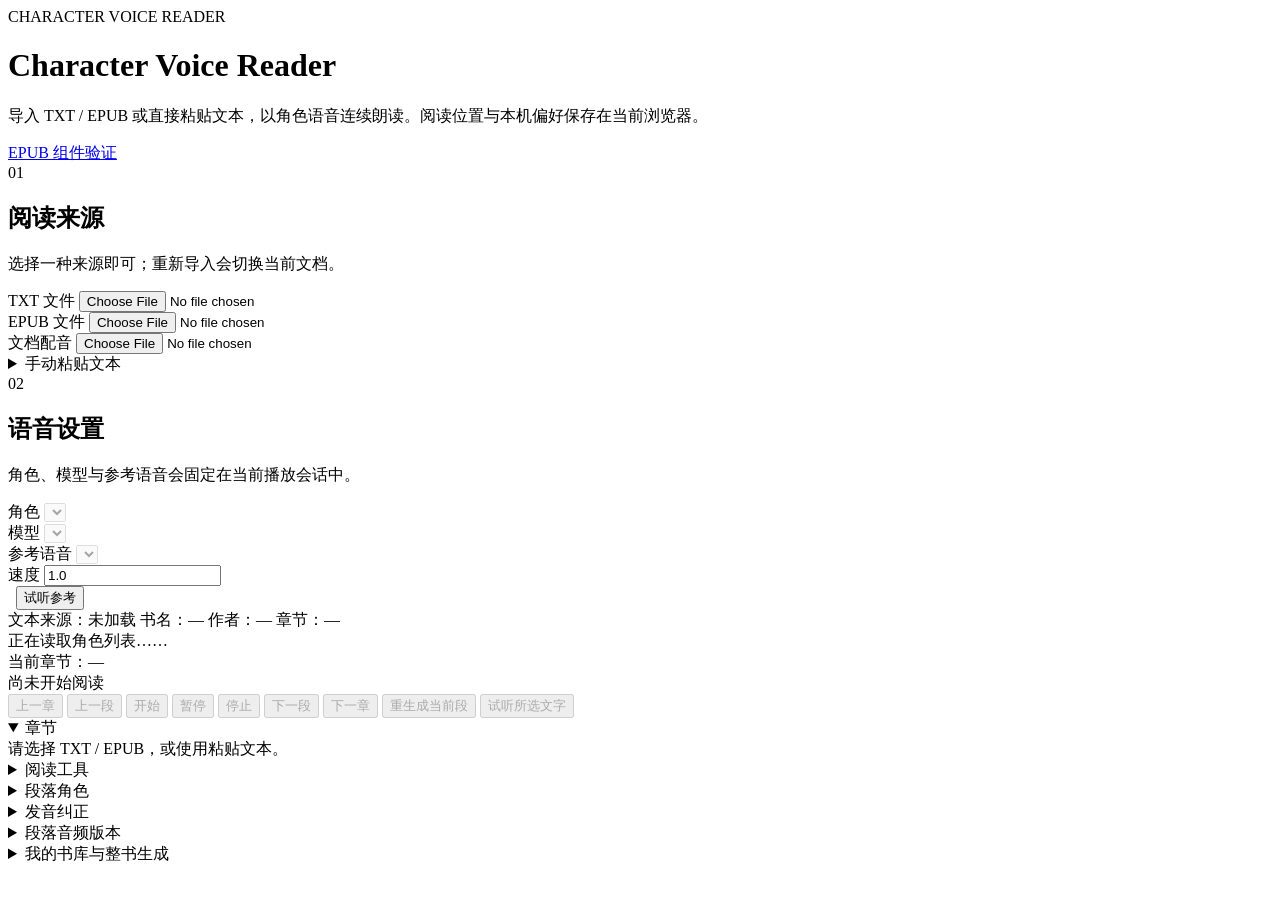
==== commit 3920db6a: "Extract Character Voice Reader as standalone application" ====
--- a/web/index.html
+++ b/web/index.html
@@ -3,16 +3,16 @@
 <head>
   <meta charset="utf-8">
   <meta name="viewport" content="width=device-width, initial-scale=1">
-  <link rel="icon" type="image/svg+xml" href="/reader-assets/favicon.svg?v=4">
-  <link rel="stylesheet" href="/reader-assets/reader.css?v=9">
-  <title>Character Voice Service Reader</title>
+  <link rel="icon" type="image/svg+xml" href="/reader-assets/favicon.svg?v=1">
+  <link rel="stylesheet" href="/reader-assets/reader.css?v=2">
+  <title>Character Voice Reader</title>
 </head>
-<body data-theme="dark">
+<body data-theme="auto">
   <div class="app-shell">
     <header class="topbar">
       <div>
         <div class="eyebrow">CHARACTER VOICE READER</div>
-        <h1>Character Voice Service</h1>
+        <h1>Character Voice Reader</h1>
         <p>导入 TXT / EPUB 或直接粘贴文本，以角色语音连续朗读。阅读位置与本机偏好保存在当前浏览器。</p>
       </div>
       <a class="quiet-link" href="/epub-prototype">EPUB 组件验证</a>
@@ -47,7 +47,7 @@
       </details>
     </section>
 
-    <section id="setupPanel" class="panel" aria-labelledby="voiceTitle">
+    <section class="panel" aria-labelledby="voiceTitle">
       <div class="section-head">
         <div class="section-title"><span class="step">02</span><h2 id="voiceTitle">语音设置</h2></div>
         <p class="section-note">角色、模型与参考语音会固定在当前播放会话中。</p>
@@ -74,27 +74,7 @@
           <button id="previewReference" type="button">试听参考</button>
         </div>
       </div>
-<span id="referencePreviewStatus" role="status"></span>
-    <label class="check-row"><input id="useAnnotations" type="checkbox">使用已保存的段落角色与参考标注（多角色朗读）</label>
-<p class="muted">关闭时，新生成的所有段落统一使用上方角色；标注仍保留。说话人分析只提供建议，不会自行启用此开关。</p>
-<p id="voiceModeStatus" class="muted" role="status">固定参考朗读；已保存的段落修正优先生效。</p>
-    <button id="saveReadingSettings" type="button">保存本书声音设置</button>
-    <p id="readingSettingsStatus" class="muted" role="status">打开书库中的书后可保存。重新打开时恢复；启动生成也会保存当前设置。</p>
-    <details id="intelligentPanel" class="plan-panel">
-      <summary>智能编排 · 可选增强</summary>
-      <p class="muted">需要时开启以下功能。折叠此区域不会关闭已启用的选项；上方会显示当前状态。</p>
-      <label class="check-row"><input id="automaticReference" type="checkbox">自动按情绪选择参考语音（试用）</label>
-      <p class="muted">线索不明确或缺少已评级参考时，使用该角色默认参考。关闭后恢复上面选择的固定参考；人工段落设置仍优先。</p>
-      <label class="check-row"><input id="continuousEmotion" type="checkbox" disabled>整书生成时试用连续情绪规划</label>
-      <label for="continuitySpan">无新情绪线索时，最多沿用后续段落</label>
-      <select id="continuitySpan" disabled><option value="1">1 段（默认）</option><option value="2">2 段</option></select>
-      <p class="muted">仅沿用同角色、同模型、同章节中自动选出的参考。情绪冲突或人工指定参考会结束沿用；章节预览可对照逐段选择与最终安排。规则匹配仅作提示，请核对语境。</p>
-      <label class="check-row"><input id="speakerAnalysis" type="checkbox">在章节预览中分析说话人</label>
-      <p class="muted">说话人建议需要书库中的书籍。找不到可靠线索时，保留当前声音；已有标注不会被覆盖。</p>
-      <button id="suggestSpeakers" type="button">分析全书说话人</button>
-      <div id="speakerSuggestions" role="status" aria-live="polite"></div>
-    </details>
-</section>
+    </section>
 
     <div id="bookInfo" class="meta-strip" aria-label="书籍信息">
       <span id="source">文本来源：未加载</span>
@@ -130,7 +110,7 @@
 
     <div id="storageNotice" hidden>此浏览器无法使用 localStorage，本次阅读位置不会在刷新后保留。</div>
 
-    <div id="reader" class="reader-layout">
+    <div class="reader-layout">
       <aside class="chapter-rail">
         <details id="chaptersPanel" open>
           <summary>章节</summary>
@@ -227,77 +207,39 @@
         </div>
       </details>
 
-<details id="libraryPanel" class="surface library-panel">
-    <summary>我的书库与整书生成</summary>
-    <p class="muted">私人书库令牌位于电脑上的 data/admin-token.txt，也可通过 CVS_ADMIN_TOKEN 指定。</p>
-    <div class="library-auth"><div><label for="libraryToken">书库令牌</label><input id="libraryToken" type="password" autocomplete="off" placeholder="输入令牌以访问私人内容"></div>
-      <button id="loginLibrary" class="button-primary">登录书库</button></div>
-    <div class="library-actions">
-      <button id="loadLibrary">刷新书库</button><button id="saveBook">保存当前书籍</button>
-      <button id="generateBook" class="button-primary">生成全书／补齐缺失与已修改段落</button>
-      <button id="retryFailed">只重试失败片段</button>
-      <button id="cancelGeneration" class="button-danger">取消生成</button>
-      <button id="downloadBook">下载整本书到本设备</button>
-      <button id="exportEpub">导出同步 EPUB</button><button id="exportWav">导出整篇 WAV</button>
-    </div>
-    <details id="planPanel" class="plan-panel">
-      <summary>生成前预览本章声音安排</summary>
-      <p class="muted">按当前声音设置和已保存的段落修正计算。需要说话人建议时，在“智能编排”中开启预览分析；建议经确认保存后才用于生成。</p>
-      <div class="plan-toolbar"><label for="planChapter">章节</label><select id="planChapter"></select>
-        <button id="previewPlan" type="button">计算本章安排</button>
-        <button id="savePlanCorrections" type="button" disabled>保存本章修正</button></div>
-      <div class="plan-toolbar">
-        <label class="check-row"><input id="selectPlanAll" type="checkbox">选中本章全部段落</label>
-        <label>批量角色<select id="batchPlanVoice"></select></label>
-        <label>批量参考<select id="batchPlanReference"></select></label>
-        <button id="applyPlanBatch" type="button">应用到选中段落</button>
-        <button id="generateSelectedPlan" type="button">补齐选中段落音频</button>
-      </div>
-      <p class="muted">先保存声音修正，再生成。配置一致的音频直接复用；修改过的音频会标为待更新，补齐后才能导出或重新下载离线书。</p>
-      <div id="planStatus" role="status" aria-live="polite"></div>
-      <div id="planRows" class="plan-rows"></div>
-    </details>
-    <details id="taskPanel">
-      <summary>生成任务 · 全书库</summary>
-      <p class="muted">每本书显示最近一次任务，生成中和需要处理的任务优先。打开书籍后，可用“重试失败段落”处理失败项，或生成全书补齐缺失音频；设置一致的已有音频会复用。任务完成不代表全书音频齐全。</p>
-      <button id="refreshTasks" type="button">刷新任务列表</button>
-      <p id="tasksStatus" role="status"></p>
-      <div id="taskRows" class="plan-rows"></div>
-    </details>
-    <div id="jobStatus" role="status"></div>
-    <div id="productionStatus" role="status" aria-live="polite"></div>
-    <p class="muted">本次任务完成不一定代表全书完成。下载到本设备：供本浏览器离线听读；同步 EPUB：文字与音频打包，需兼容的有声 EPUB 阅读器；WAV：整篇连续音频，可用普通播放器收听。修改后需重新下载离线副本或导出文件。</p>
-    <div class="library-columns"><div><h3>电脑书库</h3><nav id="libraryBooks" aria-label="本机书库"></nav></div>
-      <div><h3>本设备离线书籍</h3><div id="offlineStorage" class="muted" role="status"></div><nav id="offlineBooks" aria-label="离线书库"></nav></div></div>
-  </details>
-    </section>
-
-<section class="surface guide-panel" id="guidePanel" aria-labelledby="guideHeading">
-    <div class="section-heading"><div><span class="step">QUICK GUIDE</span><h2 id="guideHeading">从文字到成品</h2></div><p>导入和试听不等于保存；需要成品时再保存到书库并生成。</p></div>
-    <div class="guide-grid">
-      <article><strong>1 · 导入</strong><p>TXT / EPUB 用于听读；文档配音可导入 TXT、Markdown、DOCX。也可直接粘贴文本。</p></article>
-      <article><strong>2 · 选声音并试听</strong><p>选角色、模型、参考语音后点“开始”；“试听原始参考”播放已有 WAV，“重新生成当前段落”会发起新推理。</p></article>
-      <article><strong>3 · 保存并生成</strong><p>登录私人书库，先“保存当前书籍”，再“生成全书／补齐缺失与已修改段落”。已完成段落可在书库中继续播放。</p></article>
-      <article><strong>4 · 带走成品</strong><p>要在手机离线听读，请用手机打开本站并在手机上点“下载整本书到本设备”。EPUB / WAV 则是独立文件，需另行下载或传到手机。</p></article>
-    </div>
-    <div class="guide-note"><strong>电脑关闭后怎样打开网页？</strong><p>先在手机联网时打开本站首页，等页面完成加载，再登录并下载整本书，确认“整书可离线”。之后电脑关闭、手机断网时，从同一浏览器打开已访问过的本站首页；页面由浏览器缓存提供，书籍与音频从本机站点存储读取。首次访问、未下载的段落和重新生成都需要电脑在线。请先用飞行模式实际试开一次；清理浏览器网站数据会失去离线副本。</p></div>
-    <div class="guide-note"><strong>EPUB 和 WAV 怎么用？</strong><p>同步 EPUB 包含文字、压缩音频及对应关系，可保存、传给其他设备，并用支持 EPUB 3 Media Overlays 的阅读器尝试听读；普通 EPUB 阅读器可能只显示文字。整篇 WAV 是连续音频，用普通播放器、剪辑软件或其他设备播放，没有章节文字同步。两种导出都不会自动进入手机的离线网页书库。</p></div>
-    <details class="storage-guide" id="storageGuide" open>
-      <summary>文件与成品保存在哪里</summary>
-      <div class="storage-list">
-        <div><strong>电脑书库与生成音频</strong><p>只有点击“保存当前书籍”后才进入电脑书库。书籍原件、任务记录、段落 WAV / MP3 和导出成品保存在同一书籍目录。</p><code id="storageBookPath">登录书库后可查看实际目录</code></div>
-        <div><strong>浏览器中的段落版本与离线书</strong><p>“重新生成当前段落”的版本、已下载的离线书及阅读进度保存在当前浏览器的站点存储中，不能在文件管理器中直接当作 EPUB 找到。清除网站数据可能删除它们。</p></div>
-        <div><strong>导出的 EPUB / WAV</strong><p>服务器会在书籍目录保留成品；网页也会下载一份到浏览器设置的下载位置，通常是“下载”文件夹。具体下载目录由浏览器决定。</p></div>
-        <div><strong>角色参考语音</strong><p>导入脚本复制的参考 WAV 存放在电脑上；原始参考试听读取这些文件。</p><code id="storageReferencePath">登录书库后可查看实际目录</code></div>
-        <div><strong>实时朗读音频</strong><p>普通实时播放不会逐条保存 WAV 到电脑音乐目录；开启 CVS_SAVE_GENERATED_WAV=1 后才额外保存。</p><code id="storageRealtimePath">登录书库后可查看当前设置</code></div>
-      </div>
-      <button id="showStoragePaths" type="button">查看本机实际路径</button>
-      <span id="storagePathStatus" role="status" aria-live="polite"></span>
-    </details>
-  </section>
+      <details id="libraryPanel" class="panel tool-panel">
+        <summary>我的书库与整书生成</summary>
+        <div class="tool-body">
+          <p>私人书库令牌保存在电脑上的 <code>data/admin-token.txt</code>；也可通过 <code>CVR_ADMIN_TOKEN</code> 指定。登录后网页使用受保护会话。</p>
+          <div class="controls">
+            <div class="field"><label for="libraryToken">书库令牌</label><input id="libraryToken" type="password" autocomplete="off"></div>
+            <button id="loginLibrary" type="button">登录书库</button>
+            <button id="loadLibrary" type="button">刷新书库</button>
+          </div>
+          <div class="controls library-actions">
+            <button id="saveBook" type="button">保存当前书籍</button>
+            <button id="generateBook" class="primary" type="button">整本书一键生成</button>
+            <label><input id="continuousEmotion" type="checkbox"> 试用长篇情绪连续规划</label>
+            <button id="cancelGeneration" type="button">取消生成</button>
+          </div>
+          <div class="controls library-actions">
+            <button id="downloadBook" type="button">下载整本书</button>
+            <button id="exportEpub" type="button">导出同步 EPUB</button>
+            <button id="exportWav" type="button">导出整篇 WAV</button>
+            <button id="suggestSpeakers" type="button">查找明确的角色标记</button>
+          </div>
+          <div id="jobStatus" role="status"></div>
+          <div id="speakerSuggestions"></div>
+          <nav id="libraryBooks" aria-label="本机书库"></nav>
+          <h3 class="subheading">本设备离线书籍</h3>
+          <nav id="offlineBooks" aria-label="离线书库"></nav>
+        </div>
+      </details>
+    </section>
+
     <audio id="audio" hidden></audio>
   </div>
 
-  <script type="module" src="/reader-assets/js/reader.js?v=18"></script>
+  <script type="module" src="/reader-assets/js/reader.js"></script>
 </body>
 </html>
